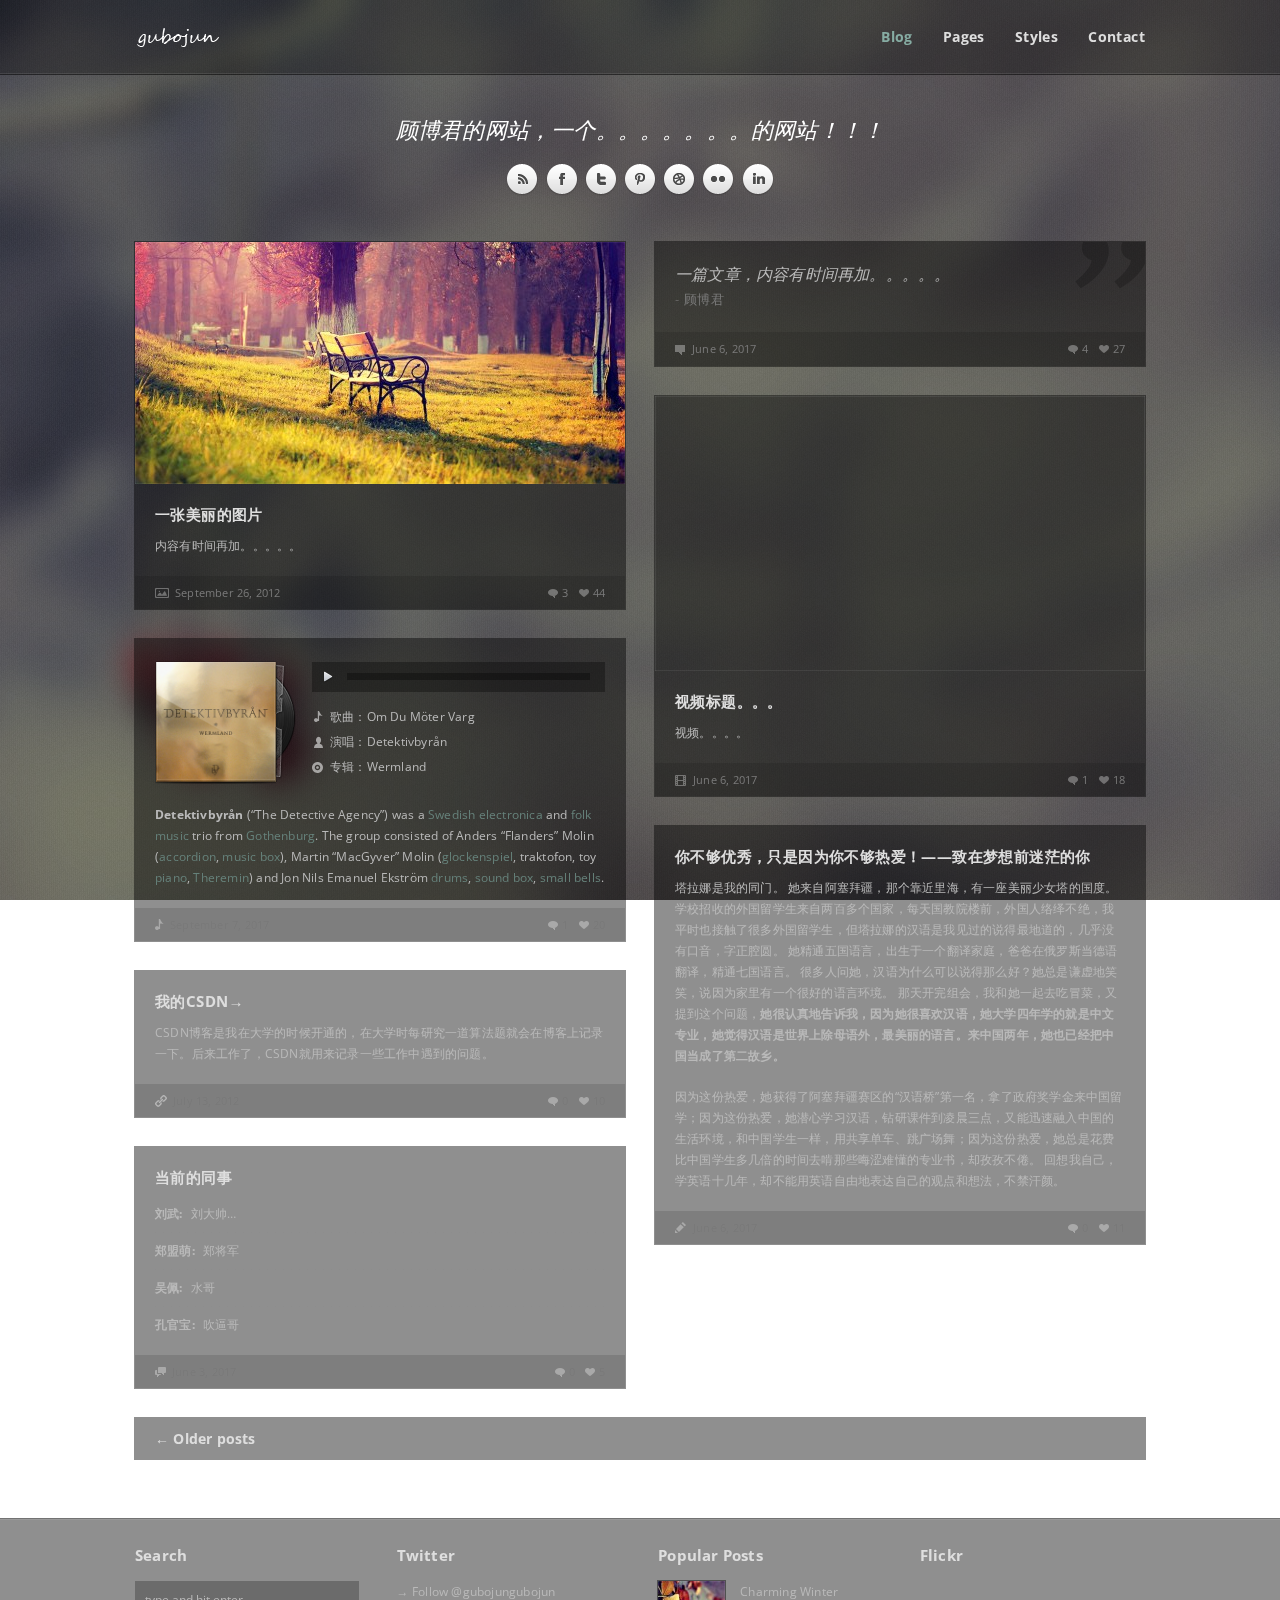
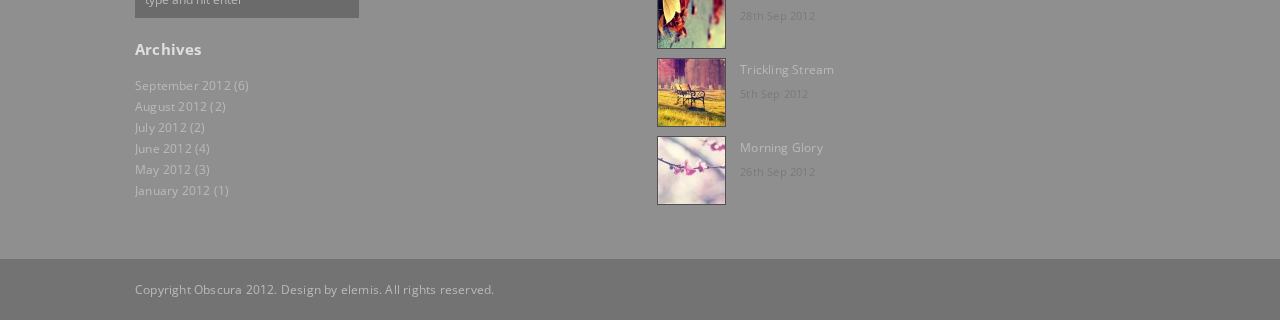
==== index.html @ 6240bb5e "fresh" ====
<!DOCTYPE HTML>
<html lang="en-US">
<head>
    <meta charset="UTF-8">
    <meta name="viewport" content="width=device-width,initial-scale=1,maximum-scale=1,user-scalable=no">
    <title>顾博君的web</title>
    <link rel="stylesheet" type="text/css" media="all" href="style.css"/>
    <link rel="stylesheet" type="text/css" href="style/css/media-queries.css"/>
    <link rel="stylesheet" type="text/css" href="style/js/player/mediaelementplayer.css"/>
    <link href='http://fonts.googleapis.com/css?family=Open+Sans:400,400italic,300italic,300,700,700italic|Open+Sans+Condensed:300,700'
          rel="stylesheet" type='text/css'>
    <!--[if IE 8]>
    <link rel="stylesheet" type="text/css" href="style/css/ie8.css" media="all"/>
    <![endif]-->
    <!--[if IE 9]>
    <link rel="stylesheet" type="text/css" href="style/css/ie9.css" media="all"/>
    <![endif]-->
    <script type="text/javascript" src="style/js/jquery-1.7.2.min.js"></script>
    <script type="text/javascript" src="style/js/ddsmoothmenu.js"></script>
    <script type="text/javascript" src="style/js/retina.js"></script>
    <script type="text/javascript" src="style/js/selectnav.js"></script>
    <script type="text/javascript" src="style/js/jquery.masonry.min.js"></script>
    <script type="text/javascript" src="style/js/jquery.fitvids.js"></script>
    <script type="text/javascript" src="style/js/jquery.backstretch.min.js"></script>
    <script type="text/javascript" src="style/js/mediaelement.min.js"></script>
    <script type="text/javascript" src="style/js/mediaelementplayer.min.js"></script>
    <script type="text/javascript" src="style/js/jquery.dcflickr.1.0.js"></script>
    <script type="text/javascript" src="style/js/twitter.min.js"></script>
    <script type="text/javascript">
	$.backstretch("style/images/bg/1.jpg");
    </script>
</head>
<body>
<div class="scanlines"></div>

<!-- Begin Header -->
<div class="header-wrapper opacity">
    <div class="header">
        <!-- Begin Logo -->
        <div class="logo">
            <a href="index.html">
                <img src="style/images/logo.png" alt=""/>
            </a>
        </div>
        <!-- End Logo -->
        <!-- Begin Menu -->
        <div id="menu-wrapper">
            <div id="menu" class="menu">
                <ul id="tiny">
                    <li class="active"><a href="index.html">Blog</a>
                        <ul>
                            <li><a href="post.html">Blog Post</a></li>
                        </ul>
                    </li>
                    <li><a href="page-with-sidebar.html">Pages</a>
                        <ul>
                            <li><a href="page-with-sidebar.html">Page With Sidebar</a></li>
                            <li><a href="full-width.html">Full Width</a></li>
                        </ul>
                    </li>
                    <li><a href="typography.html">Styles</a>
                        <ul>
                            <li><a href="typography.html">Typography</a></li>
                            <li><a href="columns.html">Columns</a></li>
                        </ul>
                    </li>
                    <li><a href="contact.html">Contact</a></li>
                </ul>
            </div>
        </div>
        <div class="clear"></div>
        <!-- End Menu -->
    </div>
</div>
<!-- End Header -->

<!-- Begin Wrapper -->
<div class="wrapper"><!-- Begin Intro -->
    <div class="intro">顾博君的网站，一个。。。。。。。的网站！！！
    </div>
    <ul class="social">
        <li><a class="rss" href="#"></a></li>
        <li><a class="facebook" href="#"></a></li>
        <li><a class="twitter" href="#"></a></li>
        <li><a class="pinterest" href="#"></a></li>
        <li><a class="dribbble" href="#"></a></li>
        <li><a class="flickr" href="#"></a></li>
        <li><a class="linkedin" href="#"></a></li>
    </ul><!-- End Intro -->

    <!-- Begin Blog Grid -->
    <div class="blog-wrap">
        <!-- Begin Blog -->
        <div class="blog-grid">
            <!-- Begin Image Format -->
            <div class="post format-image box">
                <div class="frame">
                    <a href="post.html">
                        <img src="style/images/art/post1.jpg" alt=""/>
                    </a>
                </div>
                <h2 class="title"><a href="post.html">一张美丽的图片</a></h2>
                <p>内容有时间再加。。。。。</p>
                <div class="details">
                    <span class="icon-image"><a href="#">September 26, 2012</a></span>
                    <span class="likes"><a href="#" class="likeThis">44</a></span>
                    <span class="comments"><a href="#">3</a></span>
                </div>
            </div>
            <!-- End Image Format -->


            <!-- Begin Quote Format -->
            <div class="post format-quote box">
                <blockquote>一篇文章，内容有时间再加。。。。。<cite>顾博君</cite></blockquote>
                <div class="details">
                    <span class="icon-quote"><a href="#">June 6, 2017</a></span>
                    <span class="likes"><a href="#" class="likeThis">27</a></span>
                    <span class="comments"><a href="#">4</a></span>
                </div>

            </div>
            <!-- End Quote Format -->


            <!-- Begin Video Format -->
            <div class="post format-video box">
                <div class="video frame">
                    <iframe src="http://player.vimeo.com/video/40558553?title=0&byline=0&portrait=0" width="500"
                            height="281" frameborder="0" webkitAllowFullScreen mozallowfullscreen
                            allowFullScreen></iframe>
                </div>
                <h2 class="title"><a href="post.html">视频标题。。。</a></h2>
                <p>视频。。。。</p>

                <div class="details">
                    <span class="icon-video"><a href="#">June 6, 2017</a></span>
                    <span class="likes"><a href="#" class="likeThis">18</a></span>
                    <span class="comments"><a href="#">1</a></span>
                </div>

            </div>
            <!-- End Video Format -->


            <!-- Begin Audio Format -->
            <div class="post format-audio box">
                <div class="audio-wrapper">
                    <div class="vinyl">
                        <dl>
                            <dt class="art">
                                <img class="highlight" src="style/images/vinyl.png"/>
                                <img src="style/images/art/artwork.png" alt=""/>
                            </dt>
                            <dd class="song">
                                <div class="icon-song"></div>
                                歌曲：Om Du Möter Varg
                            </dd>
                            <dd class="artist">
                                <div class="icon-artist"></div>
                                演唱：Detektivbyrån
                            </dd>
                            <dd class="album">
                                <div class="icon-album"></div>
                                专辑：Wermland
                            </dd>
                        </dl>
                    </div>
                    <div class="clear"></div>
                    <div class="audio">
                        <audio controls="" preload="none" src="http://elemisdesign.com/files/omdumotervarg.mp3"></audio>
                    </div>
                </div>
                <p><strong>Detektivbyrån</strong> (&#8220;The Detective Agency&#8221;) was a <a title="Sweden"
                                                                                                href="http://en.wikipedia.org/wiki/Sweden">Swedish</a>
                    <a title="Electronica" href="http://en.wikipedia.org/wiki/Electronica">electronica</a> and <a
                            title="Folk music" href="http://en.wikipedia.org/wiki/Folk_music">folk music</a> trio from
                    <a title="Gothenburg" href="http://en.wikipedia.org/wiki/Gothenburg">Gothenburg</a>. The group
                    consisted of Anders &#8220;Flanders&#8221; Molin (<a title="Accordion"
                                                                         href="http://en.wikipedia.org/wiki/Accordion">accordion</a>,
                    <a title="Music box" href="http://en.wikipedia.org/wiki/Music_box">music box</a>), Martin &#8220;MacGyver&#8221;
                    Molin (<a title="Glockenspiel" href="http://en.wikipedia.org/wiki/Glockenspiel">glockenspiel</a>,
                    traktofon, toy <a title="Piano" href="http://en.wikipedia.org/wiki/Piano">piano</a>, <a
                            title="Theremin" href="http://en.wikipedia.org/wiki/Theremin">Theremin</a>) and Jon Nils
                    Emanuel Ekström <a title="Drum kit" href="http://en.wikipedia.org/wiki/Drum_kit">drums</a>, <a
                            title="Sound box" href="http://en.wikipedia.org/wiki/Sound_box">sound box</a>, <a
                            title="Bell (instrument)" href="http://en.wikipedia.org/wiki/Bell_%28instrument%29">small
                        bells</a>.</p>

                <div class="details">
                    <span class="icon-audio"><a href="#">September 7, 2017</a></span>
                    <span class="likes"><a href="#" class="likeThis">20</a></span>
                    <span class="comments"><a href="#">1</a></span>
                </div>

            </div>
            <!-- End Audio Format -->


            <!-- Begin Standard Format -->
            <div class="post format-standard box">

                <h2 class="title"><a href="article1.html">你不够优秀，只是因为你不够热爱！——致在梦想前迷茫的你</a></h2>
                <p>塔拉娜是我的同门。
                    她来自阿塞拜疆，那个靠近里海，有一座美丽少女塔的国度。
                    学校招收的外国留学生来自两百多个国家，每天国教院楼前，外国人络绎不绝，我平时也接触了很多外国留学生，但塔拉娜的汉语是我见过的说得最地道的，几乎没有口音，字正腔圆。
                    她精通五国语言，出生于一个翻译家庭，爸爸在俄罗斯当德语翻译，精通七国语言。
                    很多人问她，汉语为什么可以说得那么好？她总是谦虚地笑笑，说因为家里有一个很好的语言环境。
                    那天开完组会，我和她一起去吃冒菜，又提到这个问题，<strong>她很认真地告诉我，因为她很喜欢汉语，她大学四年学的就是中文专业，她觉得汉语是世界上除母语外，最美丽的语言。来中国两年，她也已经把中国当成了第二故乡。</strong>
                </p>
                <p>
                    因为这份热爱，她获得了阿塞拜疆赛区的“汉语桥”第一名，拿了政府奖学金来中国留学；因为这份热爱，她潜心学习汉语，钻研课件到凌晨三点，又能迅速融入中国的生活环境，和中国学生一样，用共享单车、跳广场舞；因为这份热爱，她总是花费比中国学生多几倍的时间去啃那些晦涩难懂的专业书，却孜孜不倦。
                    回想我自己，学英语十几年，却不能用英语自由地表达自己的观点和想法，不禁汗颜。</p>

                <div class="details">
                    <span class="icon-standard"><a href="#">June 6, 2017</a></span>
                    <span class="likes"><a href="#" class="likeThis">11</a></span>
                    <span class="comments"><a href="#">0</a></span>
                </div>

            </div>
            <!-- End Standard Format -->


            <!-- Begin Link Format -->
            <div class="post format-link box">

                <h2 class="title"><a href="http://blog.csdn.net/gubojun123" target="_blank">我的CSDN<span
                        class="arrow">&rarr;</span></a></h2>
                <p>CSDN博客是我在大学的时候开通的，在大学时每研究一道算法题就会在博客上记录一下。后来工作了，CSDN就用来记录一些工作中遇到的问题。</p>

                <div class="details">
                    <span class="icon-link"><a href="#">July 13, 2012</a></span>
                    <span class="likes"><a href="#" class="likeThis">10</a></span>
                    <span class="comments"><a href="#">0</a></span>
                </div>

            </div>
            <!-- End Link Format -->


            <!-- Begin Chat Format -->
            <div class="post format-chat box">
                <h2 class="title"><a href="post.html">当前的同事</a></h2>
                <ul>
                    <li><strong>刘武:</strong> 刘大帅&#8230;</li>
                    <li><strong>郑盟萌:</strong> 郑将军</li>
                    <li><strong>吴佩:</strong> 水哥</li>
                    <li><strong>孔官宝:</strong> 吹逼哥</li>
                </ul>

                <div class="details">
                    <span class="icon-chat"><a href="#">June 3, 2017</a></span>
                    <span class="likes"><a href="#" class="likeThis">5</a></span>
                    <span class="comments"><a href="#">0</a></span>
                </div>

            </div>
            <!-- End Chat Format -->

        </div>
        <!-- End Blog -->
    </div>
    <!-- End Blog Grid -->

    <!-- Begin Page-navi -->
    <div id="navigation">
        <div class="nav-previous"><a href="#"><span class="meta-nav-prev">&larr; Older posts</span></a></div>
        <!--
              <div class="nav-next"><a href="#" ><span class="meta-nav-next">Newer posts &rarr;</span></a></div>
               -->
    </div>
    <!-- End Page-navi -->

</div>
<!-- End Wrapper -->

<!-- Begin Footer -->
<div class="footer-wrapper">
    <div id="footer" class="four">
        <div id="first" class="widget-area">
            <div class="widget widget_search">
                <h3 class="widget-title">Search</h3>
                <form class="searchform" method="get" action="#">
                    <input type="text" name="s" value="type and hit enter" onFocus="this.value=''"
                           onBlur="this.value='type and hit enter'"/>
                </form>
            </div>
            <div class="widget widget_archive">
                <h3 class="widget-title">Archives</h3>
                <ul>
                    <li><a href="#">September 2012</a> (6)</li>
                    <li><a href="#">August 2012</a> (2)</li>
                    <li><a href="#">July 2012</a> (2)</li>
                    <li><a href="#">June 2012</a> (4)</li>
                    <li><a href="#">May 2012</a> (3)</li>
                    <li><a href="#">January 2012</a> (1)</li>
                </ul>
            </div>
        </div><!-- #first .widget-area -->

        <div id="second" class="widget-area">
            <div id="twitter-2" class="widget widget_twitter">
                <h3 class="widget-title">Twitter</h3>

                <div id="twitter-wrapper">
                    <div id="twitter"></div>
                    <span class="username"><a href="http://twitter.com/gubojungubojun">→ Follow @gubojungubojun</a></span>
                </div>
            </div>
        </div><!-- #second .widget-area -->

        <div id="third" class="widget-area">
            <div id="example-widget-3" class="widget example">
                <h3 class="widget-title">Popular Posts</h3>
                <ul class="post-list">
                    <li>
                        <div class="frame">
                            <a href="#"><img src="style/images/art/s1.jpg"/></a>
                        </div>
                        <div class="meta">
                            <h6><a href="#">Charming Winter</a></h6>
                            <em>28th Sep 2012</em>
                        </div>
                    </li>
                    <li>
                        <div class="frame">
                            <a href="#"><img src="style/images/art/s2.jpg"/></a>
                        </div>
                        <div class="meta">
                            <h6><a href="#">Trickling Stream</a></h6>
                            <em>5th Sep 2012</em>
                        </div>
                    </li>
                    <li>
                        <div class="frame">
                            <a href="#"><img src="style/images/art/s3.jpg"/></a>
                        </div>
                        <div class="meta">
                            <h6><a href="#">Morning Glory</a></h6>
                            <em>26th Sep 2012</em>
                        </div>
                    </li>
                </ul>

            </div>
        </div><!-- #third .widget-area -->

        <div id="fourth" class="widget-area">
            <div class="widget">
                <h3 class="widget-title">Flickr</h3>
                <ul class="flickr-feed"></ul>

            </div>
        </div><!-- #fourth .widget-area -->
    </div>
</div>
<div class="site-generator-wrapper">
    <div class="site-generator">Copyright Obscura 2012. Design by <a href="http://elemisfreebies.com">elemis</a>. All
        rights reserved.
    </div>
</div>
<!-- End Footer -->
<script type="text/javascript" src="style/js/scripts.js"></script>
</body>
</html>
---- style.css ----
/*
Theme Name: Obscura HTML
Theme URI: http://themes.iki-bir.com/obscura-html
Author: elemis
Author URI: http://themeforest.net/user/elemis/portfolio
Version: 1.0
*/
/*-----------------------------------------------------------------------------------*/
/*	RESET
/*-----------------------------------------------------------------------------------*/
html, body, div, span, applet, object, iframe, h1, h2, h3, h4, h5, h6, p, blockquote, pre, a, acronym, address, big, cite, code, del, dfn, em, font, img, ins, kbd, q, s, samp, small, strike, strong, tt, var, b, u, i, center, dl, dt, dd, ol, ul, li, fieldset, form, label, legend {
	margin:0;
	padding:0;
	border:0;
	outline:0;
	font-size:100%;
	vertical-align:baseline;
	background:transparent
}
body {
	line-height:1
}
ol, ul {
	list-style:none
}
blockquote, q {
	quotes:none
}
blockquote:before, blockquote:after, q:before, q:after {
	content:'';
	content:none
}
:focus {
	outline:0
}
ins {
	text-decoration:none
}
del {
	text-decoration:line-through
}
table {
	border-collapse:collapse;
	border-spacing:0
}
.clear {
	clear:both;
	display:block;
	overflow:hidden;
	visibility:hidden;
	width:0;
	height:0
}
.clearfix:after {
	clear:both;
	content:' ';
	display:block;
	font-size:0;
	line-height:0;
	visibility:hidden;
	width:0;
	height:0
}
.clearfix {
	display:inline-block
}
* html .clearfix {
	height:1%
}
.clearfix {
	display:block
}
th, td {
	margin:0;
	padding:0
}
table {
	border-collapse:collapse;
	border-spacing:0
}
.clear {
	clear: both;
}
br {
	line-height: 10px;
}
input[type="submit"]::-moz-focus-inner, input[type="button"]::-moz-focus-inner {
 border : 0px;
}
input[type="submit"]:focus, input[type="button"]:focus {
	outline : none;
}

::selection {
	background: #fefac7; /* Safari */
	color: #555555;
}
::-moz-selection {
	background: #fefac7; /* Firefox */
	color: #555555;
}
.sticky,
.gallery-caption,
.wp-caption, 
.bypostauthor,
.wp-caption-text {}
/*-----------------------------------------------------------------------------------*/
/*	GENERAL
/*-----------------------------------------------------------------------------------*/
body {
    -webkit-font-smoothing: antialiased;
    -webkit-text-size-adjust: 100%;
    font-family: 'Open Sans', sans-serif;
    font-weight: 400;
    font-size: 12px;
    line-height: 21px;
    letter-spacing: 0.2px;
    color: #b9b9b9;
}
.scanlines {
    position: fixed;
    top: 0px;
    left: 0px;
    width: 100%;
    height: 100%;
    z-index: -1;
    background: url(style/images/tile.png);
}
input,
textarea {
    background: rgba(0, 0, 0, 0.25);
    border: none;
    color: #b9b9b9;
    font-family: 'Open Sans', sans-serif;
    font-weight: 400;
    font-size: 12px;
    line-height: 21px;
    -webkit-box-sizing: border-box; /* Safari/Chrome, other WebKit */
    -moz-box-sizing: border-box; /* Firefox, other Gecko */
    box-sizing: border-box; /* Opera/IE 8+ */
    width: 100%;
}
input:focus,
textarea:focus {
    background: rgba(0, 0, 0, 0.40)
}
p {
    margin-bottom: 20px
}
a {
    color: #65817a;
    text-decoration: none;
    -webkit-transition: all 200ms ease-in;
    -o-transition: all 200ms ease-in;
    -moz-transition: all 200ms ease-in;
}
a:hover {
    color: #86aca3
}
a.more {
    margin-bottom: 20px;
    display: inline-block;
    line-height: 1;
}
a.button,
.forms fieldset .btn-submit,
#commentform input#submit {
    font-family: 'Open Sans Condensed', sans-serif;
    background: #f2f2f2 url(style/images/button.png) repeat-x;
    height: 31px;
    line-height: 31px;
    color: #383838;
    font-size: 14px;
    padding: 0px 18px;
    margin: 0 8px 0 0;
    display: inline-block;
    -webkit-transition: all 200ms ease-in;
    -o-transition: all 200ms ease-in;
    -moz-transition: all 200ms ease-in;
    cursor: pointer;
    margin-bottom: 20px;
    box-shadow: 0px 1px 2px -1px rgba(0, 0, 0, 0.5);
    -webkit-box-shadow: 0px 1px 2px 0px rgba(0, 0, 0, 0.2);
    width: auto;
    border: none;
    font-weight: bold;
}
a.button.blue {
    background-color: #5f9cb8;
    color: #2d444e;
}
a.button.pink {
    background-color: #b55fb8;
    color: #443144;
}
a.button.purple {
    background-color: #635fb8;
    color: #313045;
}
a.button.yellow {
    background-color: #ac9757;
    color: #433f32;
}
a.button.red {
    background-color: #ac5757;
    color: #4a3232;
}
a.button.green {
    background-color: #5ca980;
    color: #2b4638;
}
h1,
h2,
h3,
h4,
h5,
h6 {
    font-family: 'Open Sans Condensed', sans-serif;
    color: #dedede;
    margin-bottom: 20px;
}
h1 {
    font-size: 24px;
    line-height: 26px;
}
h2 {
    font-size: 22px;
    line-height: 24px;
}
h3 {
    font-size: 20px;
    line-height: 22px;
}
h4 {
    font-size: 18px;
    line-height: 20px;
}
h5 {
    font-size: 16px;
    line-height: 20px;
    margin-bottom: 10px;
}
h6 {
    font-size: 14px;
    line-height: 18px;
}
h2.title {
    font-size: 15px;
    letter-spacing: 0.4px;
    line-height: 21px;
    margin-bottom: 10px;
}
h1.title a,
h2.title a {
    color: #dedede
}
.title a:hover {
    color: #86aca3
}
ul {
    margin-bottom: 20px;
    list-style-type: circle;
    list-style-position: inside;
}
ul li {
    padding: 0;
    margin: 0;
}
ol {
    list-style: decimal;
    list-style-position: inside;
    margin-bottom: 20px;
}
ol li {
    padding: 0;
    margin: 0;
}
hr {
    border: none;
    background: transparent url(style/images/line.png) repeat-x;
    height: 3px;
    margin-top: 10px;
    margin-bottom: 30px;
}
.wrapper {
    width: 1010px;
    margin: 0 auto;
}
.header-wrapper {
    background: rgba(0, 0, 0, 0.33);
    margin-bottom: 40px;
    -webkit-box-shadow: 0 1px 0 rgba(0,0,0,0.55), inset 0 -1px 0 rgba(255,255,255,0.09);
    -moz-box-shadow: 0 1px 0 rgba(0,0,0,0.55), inset 0 -1px 0 rgba(255,255,255,0.09);
    box-shadow: 0 1px 0 rgba(0,0,0,0.55), inset 0 -1px 0 rgba(255,255,255,0.09);
    position: relative;
    z-index: 101;
}
.header {
    width: 1010px;
    margin: 0 auto;
}
.logo {
    float: left;
    padding-top: 22px;
}
.intro {
    font-size: 22px;
    line-height: 30px;
    margin-bottom: 20px;
    text-align: center;
    color: #fff;
    font-weight: 300;
    font-style: italic;
}
#navigation {
    background: rgba(0, 0, 0, 0.44);
    -webkit-box-shadow: 0px 0px 0px 1px rgba(0, 0, 0, 0.44);
    box-shadow: 0px 0px 0px 1px rgba(0, 0, 0, 0.44);
}
#navigation a {
    color: #dedede;
    font-family: 'Open Sans Condensed', sans-serif;
    font-size: 14px;
    font-weight: bold;
}
#navigation a:hover {
    color: #86aca3
}
#navigation .nav-previous .meta-nav-prev {
    float: left;
    padding: 10px 20px;
}
#navigation .nav-next .meta-nav-next {
    float: right;
    padding: 10px 20px;
}
#navigation:after {
    content: '';
    display: block;
    height: 0;
    clear: both;
    visibility: hidden;
}
.blog-grid {
    visibility: hidden
}
.loading {
    background: transparent url(style/images/loading.gif) no-repeat 50% 20px;
    opacity: 0.44;
}
.outer {
    display: inline-block;
    zoom: 1;
    max-width: 100%;
    line-height: 0;
}
.outer:before,
.outer:after {
    display: table;
    content: "";
}
.outer:after {
    clear: both
}
.outer span.inset {
    display: inline-block;
    position: relative;
    max-width: 100%;
    pointer-events: none;
    line-height: 0;
}
.outer span.inset img {
    pointer-events: auto
}
.outer span.inset:before {
    content: '';
    position: absolute;
    width: 100%;
    height: 100%;
    -moz-box-shadow: inset 0 0 1px 0 rgba(255,255,255,0.7);
    -webkit-box-shadow: inset 0 0 1px 0 rgba(255,255,255,0.7);
    box-shadow: inset 0 0 1px 0 rgba(255,255,255,0.7);
    -webkit-box-sizing: border-box; /* Safari/Chrome, other WebKit */
    -moz-box-sizing: border-box; /* Firefox, other Gecko */
    box-sizing: border-box; /* Opera/IE 8+ */
}
.outer span.inset:before {
    left: 0
}
.outer.left {
    float: left;
    margin-right: 20px;
    -webkit-box-shadow: 0px 0px 0px 1px rgba(0, 0, 0, 0.44);
    box-shadow: 0px 0px 0px 1px rgba(0, 0, 0, 0.44);
}
.outer.right {
    float: right;
    margin-left: 20px;
    -webkit-box-shadow: 0px 0px 0px 1px rgba(0, 0, 0, 0.44);
    box-shadow: 0px 0px 0px 1px rgba(0, 0, 0, 0.44);
}
.outer.none {
    margin-bottom: 20px
}
.main-image {
    text-align: center;
    padding: 0;
    margin-bottom: 30px;
    line-height: 0;
    background: rgba(0, 0, 0, 0.44);
    -webkit-box-shadow: 0px 0px 0px 1px rgba(0, 0, 0, 0.44);
    box-shadow: 0px 0px 0px 1px rgba(0, 0, 0, 0.44);
}
.main-image img {
    display: block;
    margin: 0 auto !important;
    max-width: 100%;
}
.alignleft {
    float: left;
    display: block;
    margin-right: 20px;
}
.alignright {
    float: right;
    display: block;
    margin-left: 20px;
}
.aligncenter {
    clear: both;
    display: block;
    margin-left: auto;
    margin-right: auto;
}
.dropcap {
    display: block;
    float: left;
    font-size: 45px;
    padding: 0;
    margin: 0;
    margin: 10px 8px 0 0;
    text-transform: uppercase;
    font-family: 'Open Sans Condensed', sans-serif;
    font-weight: bold;
}
.lite1 {
    color: #86aca3;
    border-bottom: 1px dotted #86aca3;
}
.lite2 {
    border-bottom: 1px dotted #86aca3
}
.download-box,
.warning-box,
.info-box,
.note-box {
    clear: both;
    margin: 0 0 20px 0;
    text-shadow: none;
    padding: 15px;
    line-height: 17px;
}
.info-box {
    background: #7790a6;
    border: 1px solid #86a2bf;
    color: #26415c;
}
.warning-box {
    background: #a97777;
    border: 1px solid #bf8686;
    color: #531717;
}
.download-box {
    background: #77a984;
    border: 1px solid #86bf9d;
    color: #2e4534;
}
.note-box {
    background: #cbcc79;
    border: 1px solid #e7e88c;
    color: #47451b;
}
/*-----------------------------------------------------------------------------------*/
/*	COLUMNS
/*-----------------------------------------------------------------------------------*/
.one-half {
    width: 48%
}
.one-third {
    width: 30.66%
}
.two-third {
    width: 65.33%
}
.one-fourth {
    width: 22%
}
.three-fourth {
    width: 74%
}
.one-fifth {
    width: 16.8%
}
.two-fifth {
    width: 37.6%
}
.three-fifth {
    width: 58.4%
}
.four-fifth {
    width: 67.2%
}
.one-sixth {
    width: 13.33%
}
.five-sixth {
    width: 82.67%
}
.one-half,
.one-third,
.two-third,
.three-fourth,
.one-fourth,
.one-fifth,
.two-fifth,
.three-fifth,
.four-fifth,
.one-sixth,
.five-sixth {
    position: relative;
    margin-right: 4%;
    float: left;
}
.last {
    margin-right: 0 !important;
    clear: right;
}
.column-wrapper {
    overflow: hidden;
    width: 100%;
}
/*-----------------------------------------------------------------------------------*/
/*	MENU
/*-----------------------------------------------------------------------------------*/
#menu-wrapper .menu {
    list-style: none;
    float: right;
    position: relative;
    z-index: 1003;
    padding: 30px 0;
}
#menu-wrapper .menu ul {
    margin: 0;
    list-style-type: none;
    position: relative;
    overflow: inherit;
}
#menu-wrapper .menu ul li {
    position: relative;
    float: left;
    background: none;
    padding-left: 15px;
    margin-left: 15px;
}
#menu-wrapper .menu ul li a {
    display: block;
    text-decoration: none;
    line-height: 1;
    font-family: 'Open Sans Condensed', sans-serif;
    font-size: 14px;
    letter-spacing: 0.4px;
    color: #dedede;
    -webkit-transition: all 200ms ease-in;
    -o-transition: all 200ms ease-in;
    -moz-transition: all 200ms ease-in;
    padding: 0;
    font-weight: bold;
}
#menu-wrapper .menu ul li.active a,
#menu-wrapper .menu ul li a:hover {
    color: #86aca3
}
#menu-wrapper .menu ul li.active li a {
    color: #dedede
}
#menu-wrapper .menu ul li ul {
    position: absolute;
    left: 0;
    display: none;
    visibility: hidden;
    width: 160px;
    padding: 31px 0 0 0;
}
#menu-wrapper .menu ul li ul ul {
    padding: 0;
}
#menu-wrapper .menu ul li ul li {
    display: list-item;
    float: none;
    background-color: #2c2c2c;
    padding: 0 15px;
    margin: 0;
}
#menu-wrapper .menu ul li ul li:first-child {
    background-image: none
}
#menu-wrapper .menu ul li ul li ul {
    top: 0
}
#menu-wrapper .menu ul li ul li a {
    margin: 0;
    border: none;
    padding: 13px 0;
    line-height: 1;
    font-size: 13px;
    background-image: url(style/images/line.png);
    background-repeat: repeat-x;
    background-position: left top;
}
#menu-wrapper .menu ul li ul li:first-child a {
    background: none
}
#menu-wrapper .menu ul li ul li a:hover {
    color: #86aca3
}
* html .menu {
    height: 1%
}
.selectnav {
    display: none;
    width: 280px;
    margin: 0 auto;
}
/*-----------------------------------------------------------------------------------*/
/*	BLOG GRID
/*-----------------------------------------------------------------------------------*/
.blog-grid.masonry {
    overflow: inherit !important
}
.box {
    margin: 0 0 30px 0;
    background: rgba(0, 0, 0, 0.44);
    -webkit-box-shadow: 0px 0px 0px 1px rgba(0, 0, 0, 0.44);
    box-shadow: 0px 0px 0px 1px rgba(0, 0, 0, 0.44);
    padding: 20px;
    padding-bottom: 0;
    position: relative;
    overflow: hidden;
    -webkit-box-sizing: border-box; /* Safari/Chrome, other WebKit */
    -moz-box-sizing: border-box; /* Firefox, other Gecko */
    box-sizing: border-box; /* Opera/IE 8+ */
}
.content.box,
#comment-wrapper.box,
.sidebar.box {
    margin: 0
}
.blog-grid .post {
    width: 490px
}
.frame {
    display: block;
    position: relative;
    pointer-events: none;
}
img {
    display: block;
    max-width: 100%;
}
.frame img {
    display: block;
    max-width: 100%;
    pointer-events: auto;
}
iframe {
    display: block;
    pointer-events: auto;
}
.frame:before {
    content: '';
    position: absolute;
    width: 100%;
    height: 100%;
    z-index: 1;
    -moz-box-shadow: inset 0 0 1px 0 rgba(255,255,255,0.7), 0px 0px 0px 1px rgba(0, 0, 0, 0.44);
    -webkit-box-shadow: inset 0 0 1px 0 rgba(255,255,255,0.7), 0px 0px 0px 1px rgba(0, 0, 0, 0.44);
    box-shadow: inset 0 0 1px 0 rgba(255,255,255,0.7), 0px 0px 0px 1px rgba(0, 0, 0, 0.44);
}
.map {
	margin-bottom: 20px;
}
.map iframe {
    max-width: 100%
}
.post .frame {
    margin: -20px -20px 20px -20px
}
.blog-grid .post .frame:before {
    -moz-box-shadow: inset 0 0 1px 0 rgba(255,255,255,0.7);
    -webkit-box-shadow: inset 0 0 1px 0 rgba(255,255,255,0.7);
    box-shadow: inset 0 0 1px 0 rgba(255,255,255,0.7);
}
.frame a .more {
    display: none;
    height: 100%;
    position: absolute;
    text-align: center;
    text-decoration: none;
    width: 100%;
    z-index: 100;
    background: rgba(0, 0, 0, 0.55) url(style/images/icon-more.png) no-repeat center center;
}
.post .details {
    background: rgba(0, 0, 0, 0.12);
    margin: 0 -20px;
    overflow: hidden;
    position: relative;
    padding: 0 20px;
    font-size: 11px;
}
.post .details span {
    margin: 6px 0 0 0
}
.post .details,
.post .details a {
    color: #797979
}
.post .details a:hover {
    color: #86aca3
}
.post .details .likes a {
    background: transparent url(style/images/icon-like.png) no-repeat left 13px;
    float: right;
    position: relative;
    height: 8px;
    padding: 6px 0 7px 14px;
    cursor: pointer;
}
.post .details .likes a.done {
    cursor: text
}
.post .details .likes a.done:hover {
    color: #797979
}
.post .details .comments {
    background: transparent url(style/images/icon-comment.png) no-repeat left 7px;
    float: right;
    position: relative;
    padding: 0 0 6px 14px;
    cursor: pointer;
    margin-right: 10px;
}
.icon-audio,
.icon-chat,
.icon-image,
.icon-link,
.icon-quote,
.icon-standard,
.icon-video {
    display: block;
    float: left;
}
.icon-audio {
    background: transparent url(style/images/icon-audio.png) no-repeat left 5px;
    padding: 0 0 5px 15px;
}
.icon-chat {
    background: transparent url(style/images/icon-chat.png) no-repeat left 6px;
    padding: 0 0 6px 17px;
}
.icon-image {
    background: transparent url(style/images/icon-image.png) no-repeat left 6px;
    padding: 0 0 6px 20px;
}
.icon-link {
    background: transparent url(style/images/icon-link.png) no-repeat left 5px;
    padding: 0 0 5px 18px;
}
.icon-quote {
    background: transparent url(style/images/icon-quote.png) no-repeat left 7px;
    padding: 0 0 7px 17px;
}
.icon-standard {
    background: transparent url(style/images/icon-standard.png) no-repeat left 5px;
    padding: 0 0 5px 18px;
}
.icon-video {
    background: transparent url(style/images/icon-video.png) no-repeat left 6px;
    padding: 0 0 6px 18px;
}
.post-nav {
    background: transparent url(style/images/line.png) center top repeat-x;
    margin: 0 -5px;
    overflow: hidden;
    position: relative;
    padding: 10px 0;
    font-size: 11px;
}
.post-nav a {
    color: #797979
}
.post-nav a:hover {
    color: #86aca3
}
.post-nav .nav-prev {
    float: left
}
.post-nav .nav-next {
    float: right
}
.post-nav:after {
    content: '';
    display: block;
    height: 0;
    clear: both;
    visibility: hidden;
}
.content {
    width: 670px;
    float: left;
}
.sidebar {
    width: 310px;
    margin-left: 30px;
    float: right;
    -webkit-box-sizing: border-box; /* Safari/Chrome, other WebKit */
    -moz-box-sizing: border-box; /* Firefox, other Gecko */
    box-sizing: border-box; /* Opera/IE 8+ */
}
.sidebox {
    padding-bottom: 0;
    margin-top: 10px;
    padding-top: 30px;
    background: transparent url(style/images/line.png) top left repeat-x;
}
.sidebox.widget_text,
.sidebox.widget_text:first-child {
	padding-bottom: 20px;
}
.sidebox:first-child {
    background: none;
    padding: 0;
    margin: 0;
}
.sidebox .searchform {
    margin: 0
}
.sidebox h3 {
    font-size: 15px;
    margin-bottom: 15px;
}
.widget ul.post-list {
    color: #B9B9B9;
    padding-bottom: 10px;
    margin-bottom: 20px;
    list-style: none;
}
.widget ul.post-list:after {
    content: '';
    display: block;
    height: 0;
    clear: both;
    visibility: hidden;
}
.widget ul.post-list li {
    clear: both;
    background: none;
    padding: 15px 0 0 0;
    line-height: 17px;
}
#footer .widget ul.post-list li {
    padding: 11px 0 0 0
}
#footer .widget ul.post-list li:first-child,
.widget ul.post-list li:first-child {
    padding: 0
}
.widget ul.post-list li .frame {
    float: left;
    margin-right: 15px;
}
.widget ul.post-list li .meta {
    overflow: hidden
}
.widget ul.post-list li em {
    display: inline-block;
    font-style: normal;
    font-size: 11px;
    color: #797979;
}
.widget ul.post-list li h6 {
    margin-bottom: 5px;
    font-family: 'Open Sans', sans-serif;
    font-weight: 400;
    font-size: 12px;
    line-height: 21px;
}
.widget ul.post-list li h6 a {
    color: #B9B9B9
}
.widget ul.post-list li h6 a:hover {
    color: #86aca3
}
.sidebox ul {
    margin-bottom: 20px;
    list-style: none;
}
.sidebox a {
    color: #B9B9B9
}
.sidebox a:hover {
    color: #86aca3
}
.widget_nav_menu .menu {
    float: none;
    margin: 0 0 20px 0;
}
.widget_nav_menu ul {
    margin: 0
}
.widget_nav_menu ul.sub-menu {
    margin: 0 0 0 10px
}
/* =Search
----------------------------------------------- */
.blog-grid .post.not-found {
    width: 100% !important
}
.error404 .searchform,
.blog-grid .post.not-found .searchform {
    max-width: 200px
}
/* =Single
----------------------------------------------- */
.single .post .details {
    margin-top: -20px;
    margin-bottom: 20px;
}
.single .tags {
    padding-bottom: 20px
}
.single .tags a:before {
    content: "#";
    display: inline-block;
}
ul.single-gallery {
    list-style: none;
    margin-bottom: 50px;
}
ul.single-gallery li {
    margin-bottom: 40px
}
ul.single-gallery li p {
    margin-top: 40px
}
ul.single-gallery li .frame {
    margin: -20px -20px -20px -20px
}
#gallery-1 img {
    border: none !important
}
.single .audio-wrapper {
    width: 630px
}
.single .audio {
    width: 475px
}
/* =Chat
----------------------------------------------- */
.format-chat ul {
    margin-bottom: 20px;
    list-style: none;
}
.format-chat ul li {
    margin-top: 8px;
    padding-top: 8px;
    background: transparent url(style/images/line.png) repeat-x left top;
}
.format-chat ul li:first-child {
    margin-top: 15px;
    padding-top: 0;
    background: none;
}
.format-chat ul li strong {
    padding-right: 5px
}
/* =Quote
----------------------------------------------- */
blockquote {
    margin: 0 0 20px 0;
    font-size: 16px;
    line-height: 25px;
    font-weight: 300;
    background-image: url(style/images/quote.png);
    background-repeat: no-repeat;
    background-position: right top;
    font-style: italic;
}
.blog-grid .post.format-quote blockquote {
    background: none
}
.blog-grid .post.format-quote {
    background-image: url(style/images/quote-bg.png);
    background-repeat: no-repeat;
    background-position: right top;
}
blockquote p {
    margin: 0
}
blockquote cite {
    color: #797979;
    display: block;
    font-style: normal;
    font-size: 13px;
}
blockquote cite:before {
    content: "-";
    padding-right: 5px;
}
/* =Audio
----------------------------------------------- */
.audio-wrapper {
    width: 450px;
    position: relative;
    margin-bottom: 20px;
}
.audio {
    width: 293px;
    position: absolute;
    right: 0;
    top: 3px;
}
.vinyl {
    margin-bottom: 0;
    overflow: hidden;
    min-height: 125px;
}
.vinyl dl {
    position: relative;
    float: left;
    padding: 3px 20px 0 10px;
    margin-left: -9px;
}
.vinyl .art {
    position: absolute
}
.vinyl .art img {
    width: 120px;
    height: 120px;
    max-width: none;
}
.vinyl .art .highlight {
    position: absolute;
    top: -1px;
    left: -13px;
    width: 153px;
    height: 125px;
}
.vinyl dl dd {
    overflow: hidden;
    margin-left: 155px;
    padding-bottom: 5px;
    line-height: 20px;
}
.vinyl dl dd.song {
    margin-top: 45px
}
.vinyl dl dd.artist,
.vinyl dl dd.album {

}
.vinyl dl:after {
    content: '';
    display: block;
    height: 0;
    clear: both;
    visibility: hidden;
}
.icon-song,
.icon-album,
.icon-artist {
    background: transparent url(style/images/icon-song.png) no-repeat right 4px;
    width: 12px;
    height: 16px;
    margin-right: 7px;
    float: left;
    display: block;
}
.icon-album {
    background: transparent url(style/images/icon-album.png) no-repeat right 5px
}
.icon-artist {
    background: transparent url(style/images/icon-artist.png) no-repeat right 4px
}
/* =Related
----------------------------------------------- */
.related ul {
    width: 660px;
    padding-bottom: 20px;
    margin-right: -20px;
    list-style: none;
}
.related ul:after {
    content: '';
    display: block;
    height: 0;
    clear: both;
    visibility: hidden;
}
.related ul li {
    float: left;
    margin-right: 20px;
    padding: 0;
    background: none;
}
.related ul li img {
    width: 110px;
    height: 90px;
    display: block;
}
/* =Comments
----------------------------------------------- */
#comments ol.commentlist {
    list-style: none;
    background: transparent url(style/images/line.png) repeat-x left bottom;
    margin-bottom: 30px;
    padding-bottom: 30px;
    margin-top: -15px;
}
#comments ol.commentlist li {
    padding: 20px 0 0 0;
    background: none;
}
#comments .user {
    float: left;
    width: 70px;
    height: 70px;
    margin-right: 20px;
}
#comments .message {
    overflow: hidden;
    padding: 15px 20px 0 20px;
    background: rgba(0, 0, 0, 0.25);
    position: relative;
}
#comments ul.children {
    margin: 0;
    overflow: inherit;
    padding: 0 0 0 40px;
    list-style: none;
}
#comments ol.commentlist ul.children li {
    padding-right: 0;
    border: none;
}
#comments .info h2 {
    font-size: 15px;
    margin: 0;
}
#comments .info {
    margin-bottom: 12px
}
#comments .info h2 a {
    color: #dedede
}
#comments .info h2 a:hover {

}
#comments .info .meta {
    font-size: 11px;
    color: #797979;
}
#comments .info a:hover {
    color: #86aca3
}
#comments .reply-link {
    position: absolute;
    right: 20px;
    top: 20px;
    line-height: 1;
    font-size: 11px;
    color: #b9b9b9;
}
#comments .edit-link {
    margin-bottom: 20px;
    display: block;
}
#comments a:hover {
    color: #86aca3
}
a#cancel-comment-reply-link {
    display: block;
    text-align: right;
    margin: -22px 0 0 0;
    display: block;
    text-decoration: none;
    font-size: 20px;
    font-style: normal;
    line-height: 1;
    font-family: 'Open Sans Condensed', sans-serif;
    font-weight: bold;
}
.commentlist #respond {
    margin: 30px 0 0 0
}
#commentform p.form-submit {
    margin: 0
}
li.post.pingback p {
	padding:0;
	margin:0;
}
/*-----------------------------------------------------------------------------------*/
/*	FORMS
/*-----------------------------------------------------------------------------------*/
.forms {
    position: relative;
    padding: 0;
    width: 100%;
}
.form-container .response {
    color: #58a267;
    display: none;
    margin: 0 0 15px 0;
}
.forms ol {
    margin: 0;
    padding: 0;
}
.forms ol li {
    line-height: auto;
    list-style: none;
}
.forms li.form-row {
    margin-bottom: 20px
}
.forms li.hidden-row {
    display: none
}
.forms fieldset .text-input,
.forms fieldset .text-area,
#commentform input,
#commentform textarea {
    padding: 7px 10px;
    height: 35px;
}
.forms fieldset .text-area,
#commentform textarea {
    min-height: 200px;
    padding: 10px;
    resize: vertical;
}
.forms li.error input,
.forms li.error textarea {
    border: 1px solid #6a3333
}
.forms span.error {
    display: none
}
.forms .button-row span.error {
    padding: 0;
    display: none;
}
.forms label {
    display: block;
    margin-bottom: 5px;
}
#commentform label {
    display: inline-block;
    margin-bottom: 5px;
}
.form-container:after {
    content: '';
    display: block;
    height: 0;
    clear: both;
    visibility: hidden;
}
.searchform input {
    padding: 8px 10px;
    margin-bottom: 20px;
}
.form-allowed-tags {
    display: none
}
.forms br {
    display: none
}
/*-----------------------------------------------------------------------------------*/
/*	SOCIAL
/*-----------------------------------------------------------------------------------*/
.social {
    margin-bottom: 40px;
    text-align: center;
}
#footer .social {
    margin: 0;
    text-align: left;
}
.social li {
    display: inline;
    margin: 0 2px;
}
.social a {
    background: transparent url(style/images/social-icons.png) no-repeat 0 0;
    height: 32px;
    width: 32px;
    display: inline-block;
    position: relative;
    -webkit-transition: none 200ms ease-in;
    -o-transition: none 200ms ease-in;
    -moz-transition: none 200ms ease-in;
}
.social a.rss {
    background-position: 0 0
}
.social a.facebook {
    background-position: -32px 0
}
.social .twitter {
    background-position: -64px 0
}
.social .dribbble {
    background-position: -96px 0
}
.social .pinterest {
    background-position: -128px 0
}
.social .flickr {
    background-position: -160px 0
}
.social .linkedin {
    background-position: -192px 0
}
.social .vimeo {
    background-position: -224px 0
}
.social .lastfm {
    background-position: -256px 0
}
.social .tumblr {
    background-position: -288px 0
}
.social .forrst {
    background-position: -320px 0
}
.social .skype {
    background-position: -352px 0
}
.social .friendfeed {
    background-position: -384px 0
}
.social .deviantart {
    background-position: -416px 0
}
.social .google {
    background-position: -448px 0
}
.social a.rss:hover {
    background-position: 0 bottom
}
.social .facebook:hover {
    background-position: -32px bottom
}
.social .twitter:hover {
    background-position: -64px bottom
}
.social .dribbble:hover {
    background-position: -96px bottom
}
.social .pinterest:hover {
    background-position: -128px bottom
}
.social .flickr:hover {
    background-position: -160px bottom
}
.social .linkedin:hover {
    background-position: -192px bottom
}
.social .vimeo:hover {
    background-position: -224px bottom
}
.social .lastfm:hover {
    background-position: -256px bottom
}
.social .tumblr:hover {
    background-position: -288px bottom
}
.social .forrst:hover {
    background-position: -320px bottom
}
.social .skype:hover {
    background-position: -352px bottom
}
.social .friendfeed:hover {
    background-position: -384px bottom
}
.social .deviantart:hover {
    background-position: -416px bottom
}
.social .google:hover {
    background-position: -448px bottom
}
/*-----------------------------------------------------------------------------------*/
/*	FOOTER
/*-----------------------------------------------------------------------------------*/
.footer-wrapper {
    background: rgba(0, 0, 0, 0.44);
    margin-top: 60px;
    -webkit-box-shadow: 0 -1px 0 rgba(0,0,0,0.55), inset 0 1px 0 rgba(255,255,255,0.09);
    -moz-box-shadow: 0 -1px 0 rgba(0,0,0,0.55), inset 0 1px 0 rgba(255,255,255,0.09);
    box-shadow: 0 -1px 0 rgba(0,0,0,0.55), inset 0 1px 0 rgba(255,255,255,0.09);
}
#footer {
    width: 1010px;
    margin: 0 auto;
    padding: 25px 0;
    overflow: hidden;
}
/* Two Footer Widget Areas */
#footer.two .widget-area {
    float: left;
    margin-right: 3.7%;
    width: 48.1%;
}
#footer.two .widget-area + .widget-area {
    margin-right: 0
}
/* Three Footer Widget Areas */
#footer.three .widget-area {
    float: left;
    margin-right: 3.7%;
    width: 30.85%;
}
#footer.three .widget-area + .widget-area + .widget-area {
    margin-right: 0
}
/* Four Footer Widget Areas */
#footer.four .widget-area {
    float: left;
    margin-right: 3.7%;
    width: 22.2%;
}
#footer.four .widget-area + .widget-area + .widget-area + .widget-area {
    margin-right: 0
}
#footer h3 {
    font-size: 15px;
    margin-bottom: 15px;
}
#footer a,
.site-generator a {
    color: #b9b9b9
}
#footer a:hover,
.site-generator a:hover,
#footer .post-list a:hover {
    color: #86aca3
}
#footer ul li {
    list-style: none
}
ul.flickr-feed {
	width: 110%;
	margin-right: -11px;
}

ul.flickr-feed li {
	width: 67px;
	margin-right: 11px;
	margin-bottom: 11px;
	float: left;
}

ul.flickr-feed li img {
	width: 67px;
	height: 67px;
}
.site-generator-wrapper {
    background: rgba(0, 0, 0, 0.55);
    overflow: hidden;
}
.site-generator {
    width: 1010px;
    margin: 0 auto;
    padding: 20px 0;
}
.site-generator p {
    padding: 0
}
/*-----------------------------------------------------------------------------------*/
/*	TWITTER
/*-----------------------------------------------------------------------------------*/
.widget_twitter .entry-meta {
    display: block;
    font-size: 11px;
}
.widget_twitter .entry-meta a {
    color: #797979 !important
}
.widget_twitter .entry-meta a:hover {
    color: #86aca3 !important
}
.widget_twitter ul {
    padding: 0;
    list-style: none;
    margin-bottom: 15px;
}
.widget_twitter ul li {
    background: transparent url(style/images/line.png) repeat-x center top;
    padding: 0;
    padding-top: 15px !important;
    margin-top: 14px;
}
.widget_twitter ul li:first-child {
    background: none;
    margin: 0;
    padding: 0 !important;
}
.follow-button {
    display: block;
    background: transparent url(style/images/line.png) repeat-x left top;
    margin: 0;
    padding: 15px 0 0 0;
}
---- style/css/media-queries.css ----
/*-----------------------------------------------------------------------------------*/
/*	MEDIA QUERIES
/*-----------------------------------------------------------------------------------*/
/* iPad Landscape */
@media only screen and (min-device-width: 768px) and (max-device-width: 1024px) { 
	
	.header,
	.wrapper,
	#footer,
	.site-generator {
		width:960px;
	}
	
	.audio-wrapper {
		width: 425px;
	}
	.audio {
		width: 270px;
	}
	.single .audio-wrapper {
		width: 600px;
	}
	.single .audio {
		width: 445px;
	}
	
	.content {
		width: 640px;
	}
	
	.sidebar {
		width: 290px;
	}

}

/* Tablet Portrait size to standard 960 (devices and browsers) */
@media only screen and (min-width: 768px) and (max-width: 959px) {
	
	.header,
	.wrapper,
	#footer,
	.site-generator  {
		width:720px;
	}
	
	.audio-wrapper {
		width: 305px;
	}
	.audio {
		width: 150px;
	}
	.single .audio-wrapper {
		width: 430px;
	}
	.single .audio {
		width: 275px;
	}
	
	.content {
		width: 470px;
	}
	
	.sidebar {
		width: 220px;
	}
	

}/* END Smaller than standard 960 (devices and browsers) */

/* Mobile Landscape Size to Tablet Portrait (devices and browsers) */
@media only screen and (min-width: 480px) and (max-width: 767px) {
	
	.header,
	.wrapper,
	#footer,
	.site-generator,
	.content,
	.sidebar  {
		width: 440px;
	}
	
	.audio-wrapper {
		width: 400px;
	}
	.audio {
		width: 240px;
	}
	.single .audio-wrapper {
		width: 400px;
	}
	.single .audio {
		width: 240px;
	}
	#footer .widget-area {
		float: none !important;
		width: auto !important;
		margin: 0 0 40px 0 !important;
	}
	
	.content {
		float: none;
	}
	
	.sidebar {
		clear: both;
		margin: 30px 0 0 0 !important;
		float: none;
	}
	
	.logo {
		float: none;
		text-align: center;
	}
	
	.logo img {
		display: inline;
	}
	
	ul#tiny {
		display: none;
	}
	
	#menu-wrapper .menu {
		float: none;
	}

	.selectnav {
		display: block;
		float: none;
	}
	
	#comments .user {
		float: none;
		display: none;
	}
	
	#comments ul.children {
		padding:0 0 0 20px;
	}
	
	.one-half, .one-third, .two-third, .three-fourth, .one-fourth, .one-fifth, .one-sixth {
		float: none;
		margin: 0 0 20px 0;
		width: 100%;
	}

}/* END Mobile Landscape Size to Tablet Portrait (devices and browsers) */

/* Mobile Portrait Size to Mobile Landscape Size (devices and browsers) */
@media only screen and (max-width: 479px) {

	
	.header,
	.wrapper,
	#footer,
	.site-generator,
	.content,
	.sidebar   {
		width: 280px;
	}
	
	.audio-wrapper {
		width: 240px;
	}
	.audio {
		width: 240px;
		position: relative;
		top: inherit;
		right: inherit;
		margin-top: 20px;
	}
	.single .audio-wrapper {
		width: 240px;
	}
	.single .audio {
		width: 245px;
	}
	.vinyl dl dd {
		margin: 0;
	}
	.vinyl dl dd.song {
		margin-top: 140px;
	}
	
	#footer .widget-area {
		float: none !important;
		width: auto !important;
		margin: 0 0 40px 0 !important;
	}
	
	.content {
		float: none;
	}
	
	.sidebar {
		clear: both;
		margin: 30px 0 0 0 !important;
		float: none;
	}
	
	.logo {
		float: none;
		text-align: center;
	}
	
	.logo img {
		display: inline;
	}
	
	ul#tiny {
		display: none;
	}
	
	#menu-wrapper .menu {
		float: none;
	}

	.selectnav {
		display: block;
		float: none;
	}
	
	#comments .user {
		float: none;
		display: none;
	}
	
	#comments ul.children {
		padding:0 0 0 20px;
	}
	
	.one-half, .one-third, .two-third, .three-fourth, .one-fourth, .one-fifth, .one-sixth {
		float: none;
		margin: 0 0 20px 0;
		width: 100%;
	}

}/* END Mobile Portrait Size to Mobile Landscape Size (devices and browsers) */
---- style/js/player/mediaelementplayer.css ----
.mejs-container {
	position: relative;
	min-width:150px;
	background: none;
	font-family: sans-serif;
	text-align: left;
	vertical-align: top;
}

.me-plugin {
	position: absolute;
}

.mejs-embed, .mejs-embed body {
	width: 100%;
	height: 100%;
	margin: 0;
	padding: 0;
	background: #000;
	overflow: hidden;
}

.mejs-container-fullscreen {
	position: fixed;
	left: 0;
	top: 0;
	right: 0;
	bottom: 0;
	overflow: hidden;
	z-index: 1000;
}
.mejs-container-fullscreen .mejs-mediaelement,
.mejs-container-fullscreen video {
	width: 100%;
	height: 100%;
}

/* Start: LAYERS */
.mejs-background {
	position: absolute;
	top: 0;
	left: 0;
}
.mejs-mediaelement {
	position: absolute;
	top: 0;
	left: 0;
	width: 100%;
	height: 100%;
}
.mejs-poster {
	position: absolute;
	top: 0;
	left: 0;
	overflow:hidden;
}
.mejs-poster img {
	border: 0;
	padding: 0;
	border: 0;
	display: block;
	width: auto;
	height: 100%;
}
.mejs-overlay {
	position: absolute;
	top: 0;
	left: 0;
}
.mejs-overlay-play {
	cursor: pointer;
}
.mejs-overlay-button {
	position: absolute;
	top: 50%;
	left: 50%;
	width: 100px;
	height: 100px;
	margin: -50px 0 0 -50px;
	background: url(bigplay.png) no-repeat;
}
.mejs-overlay:hover .mejs-overlay-button{
	background-position: 0 -100px ;
}
.mejs-overlay-loading {
	position: absolute;
	top: 50%;
	left: 50%;
	width: 80px;
	height: 80px;
	margin: -40px 0 0 -40px;
}
.mejs-overlay-loading span {
	display:block;
	width: 80px;
	height: 80px;
	background: #3A3C3D url(loading.gif) 50% 50% no-repeat;
	border-radius: 40px;
}

/* End: LAYERS */

/* Start: CONTROL BAR */
.mejs-container .mejs-controls {
	position: absolute;
	margin: 0;
	padding: 0;
	bottom: 0;
	left: 0;
	height: 30px;
	width: 100%;
	background: rgba(0, 0, 0, 0.33);
	list-style: none;
}

.mejs-audio .mejs-controls{
	border-radius:0;
}

.mejs-container .mejs-controls  div {
	list-style-type: none;
	display: block;
	float: left;
	margin: 0;
	padding: 0;
	width: 32px;
	height: 30px;
	font-size: 11px;
	line-height: 11px;
	font-family: sans-serif;
	background: url(sep.png) left no-repeat;
	border: 0;
}

.mejs-controls .mejs-button button {
	cursor: pointer;
	display: block;
	font-size: 0;
	line-height: 0;
	text-decoration: none;
	margin: 7px 7px 0 9px;
	padding: 0;
	position: absolute;
	height: 16px;
	width: 16px;
	border: 0;
	background: transparent url(controls.png) no-repeat;
}

/* :focus for accessibility */
.mejs-controls .mejs-button button:focus {
	outline: solid 1px yellow;
}

/* End: CONTROL BAR */

/* Start: Time (current / duration) */
.mejs-container .mejs-controls .mejs-time {
	color: #fff;
	display: block;
	height: 17px;
	width: auto;
	padding: 8px 8px 5px 10px;
	overflow: hidden;
	text-align: center;
	box-sizing: content-box;
	-moz-box-sizing: content-box;
	-webkit-box-sizing: content-box;
}
.mejs-container .mejs-controls .mejs-time span {
	font-size: 11px;
	color: #fff;
	line-height: 12px;
	display: block;
	float: left;
	width: auto;
}
/* End: Time (current / duration) */


/* Start: Play/pause */
.mejs-container .mejs-controls .mejs-playpause-button {
	cursor: pointer;
	background: none;
	width: 30px;
}
.mejs-controls .mejs-playpause-button button {
	margin:7px 8px;
}
.mejs-controls .mejs-play button {
	background-position:0 0;
}
.mejs-controls .mejs-play:hover button {
	background-position:0 -32px;
}
.mejs-controls .mejs-pause button {
	background-position:0 -16px;
}
.mejs-controls .mejs-pause:hover button {
	background-position:0 -48px;
}
/* End: Play/pause */


/* Stop */
.mejs-controls .mejs-stop button {
	background-position: -112px 0;
}
.mejs-controls .mejs-stop:hover button {
	background-position: -112px -32px;
}
/* End: Play/pause */

/* Start: Progress bar */
.mejs-controls div.mejs-time-rail {
	width: 200px;
}
.mejs-controls .mejs-time-rail span {
	display: block;
	position: absolute;
	width: 180px;
	height: 5px;
	cursor: pointer;
}
.mejs-controls .mejs-time-rail .mejs-time-total {
	padding: 1px;
	margin: 11px 15px 0 5px;
	background: rgba(0, 0, 0, 0.33);
}
.mejs-controls .mejs-time-rail .mejs-time-buffering {
	width:100%;
	background:#464849;
	background-image: -webkit-linear-gradient(-45deg, #464849 25%, #262929 25%, #262929 50%, #464849 50%, #464849 75%, #262929 75%, #262929);
	background-image: -moz-linear-gradient(-45deg, #464849 25%, #262929 25%, #262929 50%, #464849 50%, #464849 75%, #262929 75%, #262929);
	background-image: -o-linear-gradient(-45deg, #464849 25%, #262929 25%, #262929 50%, #464849 50%, #464849 75%, #262929 75%, #262929);
	background-image: -ms-linear-gradient(-45deg, #464849 25%, #262929 25%, #262929 50%, #464849 50%, #464849 75%, #262929 75%, #262929);
	background-image: linear-gradient(-45deg, #464849 25%, #262929 25%, #262929 50%, #464849 50%, #464849 75%, #262929 75%, #262929);
	-moz-background-size: 6px 6px;
	background-size: 6px 5px;
	-webkit-background-size: 6px 5px;
	-webkit-animation: buffering-stripes 2s linear infinite;
	-moz-animation: buffering-stripes 2s linear infinite;
	-ms-animation: buffering-stripes 2s linear infinite;
	-o-animation: buffering-stripes 2s linear infinite;
	animation: buffering-stripes 2s linear infinite;
	z-index: 1;
}

@-webkit-keyframes buffering-stripes { from {background-position: 0 0;} to {background-position: 30px 0;} }
@-moz-keyframes buffering-stripes { from {background-position: 0 0;} to {background-position: 30px 0;} }
@-ms-keyframes buffering-stripes { from {background-position: 0 0;} to {background-position: 30px 0;} }
@-o-keyframes buffering-stripes { from {background-position: 0 0;} to {background-position: 30px 0;} }
@keyframes buffering-stripes { from {background-position: 0 0;} to {background-position: 30px 0;} }

.mejs-controls .mejs-time-rail .mejs-time-loaded {
	background: #464849;
	width: 0;
}
.mejs-controls .mejs-time-rail .mejs-time-current {
	width: 0;
	background: #d0d0d0;
	background-image: -webkit-linear-gradient(-45deg, #d0d0d0 25%, #c2c2c2 25%, #c2c2c2 50%, #d0d0d0 50%, #d0d0d0 75%, #c2c2c2 75%, #c2c2c2);
	background-image: -moz-linear-gradient(-45deg, #d0d0d0 25%, #c2c2c2 25%, #c2c2c2 50%, #d0d0d0 50%, #d0d0d0 75%, #c2c2c2 75%, #c2c2c2);
	background-image: -o-linear-gradient(-45deg, #d0d0d0 25%, #c2c2c2 25%, #c2c2c2 50%, #d0d0d0 50%, #d0d0d0 75%, #c2c2c2 75%, #c2c2c2);
	background-image: -ms-linear-gradient(-45deg, #d0d0d0 25%, #c2c2c2 25%, #c2c2c2 50%, #d0d0d0 50%, #d0d0d0 75%, #c2c2c2 75%, #c2c2c2);
	background-image: linear-gradient(-45deg, #d0d0d0 25%, #c2c2c2 25%, #c2c2c2 50%, #d0d0d0 50%, #d0d0d0 75%, #c2c2c2 75%, #c2c2c2);
	-moz-background-size: 6px 6px;
	background-size: 6px 6px;
	-webkit-background-size: 6px 5px;
	z-index: 1;
}

.mejs-controls .mejs-time-rail .mejs-time-handle {
	display: none;
	position: absolute;
	margin: 0;
	width: 5px;
	background: transparent;
	cursor: pointer;
	top: 1px;
	z-index: 1;
	text-align: center;
}

.mejs-controls .mejs-time-rail .mejs-time-float {
	position: absolute;
	display: none;
	background: #C2C8CF;
	background: -webkit-linear-gradient(#E3E6E9, #C2C8CF);
	background: -moz-linear-gradient(#E3E6E9, #C2C8CF);
	background: -o-linear-gradient(#E3E6E9, #C2C8CF);
	background: -ms-linear-gradient(#E3E6E9, #C2C8CF);
	background: linear-gradient(#E3E6E9, #C2C8CF);
	width: 36px;
	height: 17px;
	border-radius: 4px;
	box-shadow:0 1px 1px rgba(0, 0, 0, .4);
	top: -26px;
	margin-left: -18px;
	text-align: center;
	color: #111;
}

.mejs-controls .mejs-time-rail .mejs-time-float-current {
	margin: 3px;
	width: 30px;
	display: block;
	text-align: center;
	left: 0;
}
.mejs-controls .mejs-time-rail .mejs-time-float-corner {
	position: absolute;
	display: block;
	width: 0;
	height: 0;
	line-height: 0;
	border: solid 4px #C2C8CF;
	border-color: #C2C8CF transparent transparent transparent;
	-webkit-border-radius: 0;
	-moz-border-radius: 0;
	border-radius: 0;
	top: 17px;
	left: 13px;

}




/*
.mejs-controls .mejs-time-rail:hover .mejs-time-handle {
	visibility:visible;
}
*/
/* End: Progress bar */

/* Start: Fullscreen */
.mejs-controls .mejs-fullscreen-button button {
	background-position:-32px 0;
}
.mejs-controls .mejs-unfullscreen button {
	background-position:-32px -16px;
}
/* End: Fullscreen */


/* Start: Mute/Volume */
.mejs-controls .mejs-volume-button {
}

.mejs-controls .mejs-mute button {
	background-position:-16px -16px;
}

.mejs-controls .mejs-mute button:hover {
	background-position:-16px -48px;
}

.mejs-controls .mejs-unmute button {
	background-position:-16px 0;
}

.mejs-controls .mejs-unmute button:hover {
	background-position:-16px -32px;
}

.mejs-controls .mejs-volume-button {
	position: relative;
}

.mejs-controls .mejs-volume-button .mejs-volume-slider {
	display: none;
	height: 68px;
	width: 31px;
	background: #3A3C3D;
	-webkit-border-radius: 0;
	-moz-border-radius: 0;
	border-radius: 0;
	top: -68px;
	left: 1px;
	z-index: 1;
	position: absolute;
	margin: 0;
}
.mejs-controls .mejs-volume-button:hover {
	-webkit-border-radius: 0 0 4px 4px;
	-moz-border-radius: 0 0 4px 4px;
	border-radius: 0 0 4px 4px;
}
/*
.mejs-controls .mejs-volume-button:hover .mejs-volume-slider {
	display: block;
}
*/

.mejs-controls .mejs-volume-button .mejs-volume-slider .mejs-volume-total {
	position: absolute;
	left: 13px;
	top: 8px;
	width: 5px;
	height: 50px;
	background: #262929;
	border-bottom: #3d3f40 1px solid;
	box-shadow: inset 1px 1px rgba(0, 0, 0, .4);
	margin: 0;
	padding: 1px;
}

.mejs-controls .mejs-volume-button .mejs-volume-slider .mejs-volume-current {
	position: absolute;
	left: 13px;
	top: 8px;
	width: 5px;
	height: 50px;
	background: #d0d0d0;
	background-image: -webkit-linear-gradient(-45deg, #d0d0d0 25%, #c2c2c2 25%, #c2c2c2 50%, #d0d0d0 50%, #d0d0d0 75%, #c2c2c2 75%, #c2c2c2);
	background-image: -moz-linear-gradient(-45deg, #d0d0d0 25%, #c2c2c2 25%, #c2c2c2 50%, #d0d0d0 50%, #d0d0d0 75%, #c2c2c2 75%, #c2c2c2);
	background-image: -o-linear-gradient(-45deg, #d0d0d0 25%, #c2c2c2 25%, #c2c2c2 50%, #d0d0d0 50%, #d0d0d0 75%, #c2c2c2 75%, #c2c2c2);
	background-image: -ms-linear-gradient(-45deg, #d0d0d0 25%, #c2c2c2 25%, #c2c2c2 50%, #d0d0d0 50%, #d0d0d0 75%, #c2c2c2 75%, #c2c2c2);
	background-image: linear-gradient(-45deg, #d0d0d0 25%, #c2c2c2 25%, #c2c2c2 50%, #d0d0d0 50%, #d0d0d0 75%, #c2c2c2 75%, #c2c2c2);
	-moz-background-size: 6px 6px;
	background-size: 6px 6px;
	-webkit-background-size: 6px 5px;
	background-position: bottom;
	margin: 1px;
}

.mejs-controls .mejs-volume-button .mejs-volume-slider .mejs-volume-handle {
	position: absolute;
	left: 14px;
	top: 16px;
	width: 5px;
	height: 5px;
	background: transparent;
	margin: 0;
}


/* horizontal version */

.mejs-controls div.mejs-horizontal-volume-slider {
	height: 26px;
	width: 62px;
	position: relative;
	background:none;
}

.mejs-controls .mejs-horizontal-volume-slider .mejs-horizontal-volume-total {
	position: absolute;
	left: 0;
	top: 11px;
	width: 50px;
	height: 5px;
	margin: 0;
	padding: 1px;
	font-size: 1px;
	background: #262929;
	border-bottom: #3d3f40 1px solid;
	box-shadow: inset 1px 1px rgba(0, 0, 0, .4);

}

.mejs-controls .mejs-horizontal-volume-slider .mejs-horizontal-volume-current {
	position: absolute;
	left: 0;
	top: 11px;
	width: 50px;
	height: 5px;
	margin: 1px;
	padding: 0;
	font-size: 1px;

	background: #d0d0d0;
	background-image: -webkit-linear-gradient(-45deg, #d0d0d0 25%, #c2c2c2 25%, #c2c2c2 50%, #d0d0d0 50%, #d0d0d0 75%, #c2c2c2 75%, #c2c2c2);
	background-image: -moz-linear-gradient(-45deg, #d0d0d0 25%, #c2c2c2 25%, #c2c2c2 50%, #d0d0d0 50%, #d0d0d0 75%, #c2c2c2 75%, #c2c2c2);
	background-image: -o-linear-gradient(-45deg, #d0d0d0 25%, #c2c2c2 25%, #c2c2c2 50%, #d0d0d0 50%, #d0d0d0 75%, #c2c2c2 75%, #c2c2c2);
	background-image: -ms-linear-gradient(-45deg, #d0d0d0 25%, #c2c2c2 25%, #c2c2c2 50%, #d0d0d0 50%, #d0d0d0 75%, #c2c2c2 75%, #c2c2c2);
	background-image: linear-gradient(-45deg, #d0d0d0 25%, #c2c2c2 25%, #c2c2c2 50%, #d0d0d0 50%, #d0d0d0 75%, #c2c2c2 75%, #c2c2c2);
	-moz-background-size: 6px 6px;
	background-size: 6px 6px;
	-webkit-background-size: 6px 5px;

}


.mejs-controls .mejs-horizontal-volume-slider .mejs-horizontal-volume-handle {
	display: none;
}

/* End: Mute/Volume */




/* Start: TRACK (Captions and Chapters) */
.mejs-controls .mejs-captions-button {
	position: relative;
}

.mejs-controls .mejs-captions-button button {
	background-position:-48px 0;
}
.mejs-controls .mejs-captions-button:hover button {
	background-position:-48px -32px;
}
.mejs-controls .mejs-captions-button .mejs-captions-selector {
	visibility: hidden;
	position: absolute;
	bottom: 30px;
	right: -10px;
	width: 130px;
	height: 100px;
	background: #3A3C3D; 	
	border: solid 1px transparent;
	padding: 10px;
	overflow: hidden;
	-webkit-border-radius: 0;
	-moz-border-radius: 0;
	border-radius: 0;
}
/*
.mejs-controls .mejs-captions-button:hover  .mejs-captions-selector {
	visibility: visible;
}
*/

.mejs-controls .mejs-captions-button .mejs-captions-selector ul {
	margin: 0;
	padding: 0;
	display: block;
	list-style-type: none !important;
	overflow: hidden;
}
.mejs-controls .mejs-captions-button .mejs-captions-selector ul li{
	margin: 0 0 6px 0;
	padding: 0;
	list-style-type: none !important;
	display:block;
	color: #fff;
	overflow: hidden;
}
.mejs-controls .mejs-captions-button .mejs-captions-selector ul li input{
	clear: both;
	float: left;
	margin: 3px 3px 0 5px;
}
.mejs-controls .mejs-captions-button .mejs-captions-selector ul li label{
	width: 100px;
	float: left;
	padding: 4px 0 0 0;
	line-height: 15px;
	font-family: sans-serif;
	font-size: 10px;
}

.mejs-controls .mejs-captions-button .mejs-captions-translations {
	font-size: 10px;
	margin: 0 0 5px 0;
}


.mejs-chapters {
	position: absolute;
	top: 0;
	left: 0;
	-xborder-right: solid 1px #fff;
	width: 10000px;
	z-index: 1;
}
.mejs-chapters .mejs-chapter {
	position: absolute;
	float: left;
	background: #3A3C3D;
	background: rgba(58, 60, 61, 0.7);
	background: -webkit-linear-gradient(top, rgba(74, 76, 77, 0.7), rgba(0, 0, 0, 0.7));
	background: -moz-linear-gradient(top, rgba(74, 76, 77, 0.7), rgba(0, 0, 0, 0.7));
	background: -o-linear-gradient(top, rgba(74, 76, 77, 0.7), rgba(0, 0, 0, 0.7));
	background: -ms-linear-gradient(top, rgba(74, 76, 77, 0.7), rgba(0, 0, 0, 0.7));
	background: linear-gradient(top, rgba(74, 76, 77, 0.7), rgba(0, 0, 0, 0.7));	
	overflow: hidden;
	border: 0;
}
.mejs-chapters .mejs-chapter .mejs-chapter-block {
	font-size: 11px;
	color: #fff;
	padding: 5px;
	display: block;
	border-right: solid 1px #313335;
	border-right: solid 1px rgba(49, 51, 53, .7);
	border-bottom: solid 1px #313335;
	border-bottom: solid 1px rgba(49, 51, 53, .7);
	cursor: pointer;
}
.mejs-chapters .mejs-chapter .mejs-chapter-block-last {
	border-right: none;
}

.mejs-chapters .mejs-chapter .mejs-chapter-block:hover {
	background: #333;
	background: rgba(102,102,102, 0.7);
	background: -webkit-gradient(linear, 0% 0%, 0% 100%, from(rgba(102,102,102,0.7)), to(rgba(50,50,50,0.6)));
	background: -webkit-linear-gradient(top, rgba(102,102,102,0.7), rgba(50,50,50,0.6));
	background: -moz-linear-gradient(top, rgba(102,102,102,0.7), rgba(50,50,50,0.6));
	background: -o-linear-gradient(top, rgba(102,102,102,0.7), rgba(50,50,50,0.6));
	background: -ms-linear-gradient(top, rgba(102,102,102,0.7), rgba(50,50,50,0.6));
	background: linear-gradient(rgba(102,102,102,0.7), rgba(50,50,50,0.6));	
}
.mejs-chapters .mejs-chapter .mejs-chapter-block .ch-title{
	font-size: 12px;
	font-weight: bold;
	display: block;
	white-space:nowrap;
	text-overflow: ellipsis;
	margin: 0 0 3px 0;
	line-height: 12px;
}
.mejs-chapters .mejs-chapter .mejs-chapter-block .ch-timespan{
	font-size: 12px;
	line-height: 12px;
	margin: 3px 0 4px 0;
	display: block;
	white-space:nowrap;
	text-overflow: ellipsis;
}


.mejs-captions-layer {
	position: absolute;
	bottom: 0;
	left: 0;
	text-align:center;
	/*font-weight: bold;*/
	line-height: 22px;
	font-size: 12px;
	color: #fff;
}
.mejs-captions-layer  a {
	color: #fff;
	text-decoration: underline;
}
.mejs-captions-layer[lang=ar] {
	font-size: 20px;
	font-weight: normal;
}

.mejs-captions-position {
	position: absolute;
	width: 100%;
	bottom: 15px;
	left: 0;
}

.mejs-captions-position-hover {
	bottom: 45px;
}

.mejs-captions-text {
	padding: 5px 7px;
	background: #3a3c3d;
	background: rgba(58, 60, 61, 0.8);
	border-radius: 4px;

}
/* End: TRACK (Captions and Chapters) */



.mejs-clear {
	clear: both;
}

/* Start: ERROR */
.me-cannotplay {
}
.me-cannotplay a {
	color: #fff;
	font-weight: bold;
}
.me-cannotplay span {
	padding: 15px;
	display: block;
}
/* End: ERROR */


/* Start: Loop */
.mejs-controls .mejs-loop-off button{
	background-position: -64px -16px;
}
.mejs-controls .mejs-loop-off:hover button{
	background-position: -64px -48px;
}
.mejs-controls .mejs-loop-on button {
	background-position: -64px 0;
}
.mejs-controls .mejs-loop-on::hover button {
	background-position: -64px -32px;
}
/* End: Loop */

/* Start: backlight */
.mejs-controls .mejs-backlight-off button{
	background-position: -80px -16px;
}
.mejs-controls .mejs-backlight-off:hover button{
	background-position: -80px -48px;
}
.mejs-controls .mejs-backlight-on button {
	background-position: -80px 0;
}
.mejs-controls .mejs-backlight-on:hover button {
	background-position: -80px -32px;
}
/* End: backlight */


/* Start: picture controls */
.mejs-controls .mejs-picturecontrols-button{
	background-position: -96px 0;
}
.mejs-controls .mejs-picturecontrols-button:hover{
	background-position: -96px -32px;
}
/* End: picture controls */


/* context menu */
.mejs-contextmenu {
	position: absolute;
	width: 150px;
	padding: 10px;
	border-radius: 4px;
	top: 0;
	left: 0;
	background: #fff;
	border: solid 1px #999;
	z-index: 1001; /* make sure it shows on fullscreen */
}
.mejs-contextmenu .mejs-contextmenu-separator {
	height: 1px;
	font-size: 0;
	margin: 5px 6px;
	background: #333;	
}

.mejs-contextmenu .mejs-contextmenu-item {
	font-family: sans-serif;
	font-size: 12px;
	padding: 4px 6px;
	cursor: pointer;
	color: #333;	
}
.mejs-contextmenu .mejs-contextmenu-item:hover {
	background: #2C7C91;
	color: #fff;
}


/* Start: SourceChooser */
.mejs-controls .mejs-sourcechooser-button {
	position: relative;
}

.mejs-controls .mejs-sourcechooser-button button {
	background-position: -128px 0;
}
.mejs-controls .mejs-sourcechooser-button button {
	background-position: -128px -32px;
}
.mejs-controls .mejs-sourcechooser-button .mejs-sourcechooser-selector {
	visibility: hidden;
	position: absolute;
	bottom: 26px;
	right: -10px;
	width: 130px;
	height: 100px;
	background: #3A3C3D;
	border: solid 1px transparent;
	padding: 10px;
	overflow: hidden;
	-webkit-border-radius: 0;
	-moz-border-radius: 0;
	border-radius: 0;
}

.mejs-controls .mejs-sourcechooser-button .mejs-sourcechooser-selector ul {
	margin: 0;
	padding: 0;
	display: block;
	list-style-type: none !important;
	overflow: hidden;
}
.mejs-controls .mejs-sourcechooser-button .mejs-sourcechooser-selector ul li{
	margin: 0 0 6px 0;
	padding: 0;
	list-style-type: none !important;
	display:block;
	color: #fff;
	overflow: hidden;
}
.mejs-controls .mejs-sourcechooser-button .mejs-sourcechooser-selector ul li input{
	clear: both;
	float: left;
	margin: 3px 3px 0 5px;
}
.mejs-controls .mejs-sourcechooser-button .mejs-sourcechooser-selector ul li label{
	width: 100px;
	float: left;
	padding: 4px 0 0 0;
	line-height: 15px;
	font-family: sans-serif;
	font-size: 10px;
}
/* End: SourceChooser */
---- style/css/ie8.css ----
.box {
	background: #262626;
}

.post .details {
	background: #212121;
}

input, 
textarea {
	background: #1d1d1d;
}

input:focus,
textarea:focus {
	background: #1d1d1d;
}

#navigation  {
	background: #262626;
}

.frame a .more {
	background: #000 url(../images/icon-more.png) no-repeat center center;
}

#comments .message {
	background: #1d1d1d;
}
.main-image {
	background: #262626;
}

.header-wrapper,
.footer-wrapper {
	background: #262626 !important;
}

.site-generator-wrapper {
	background: #1d1d1d;
}

.mejs-container .mejs-controls {
	background-color: #1d1d1d;
}
---- style/css/ie9.css ----
input {
	line-height: 14px;
}
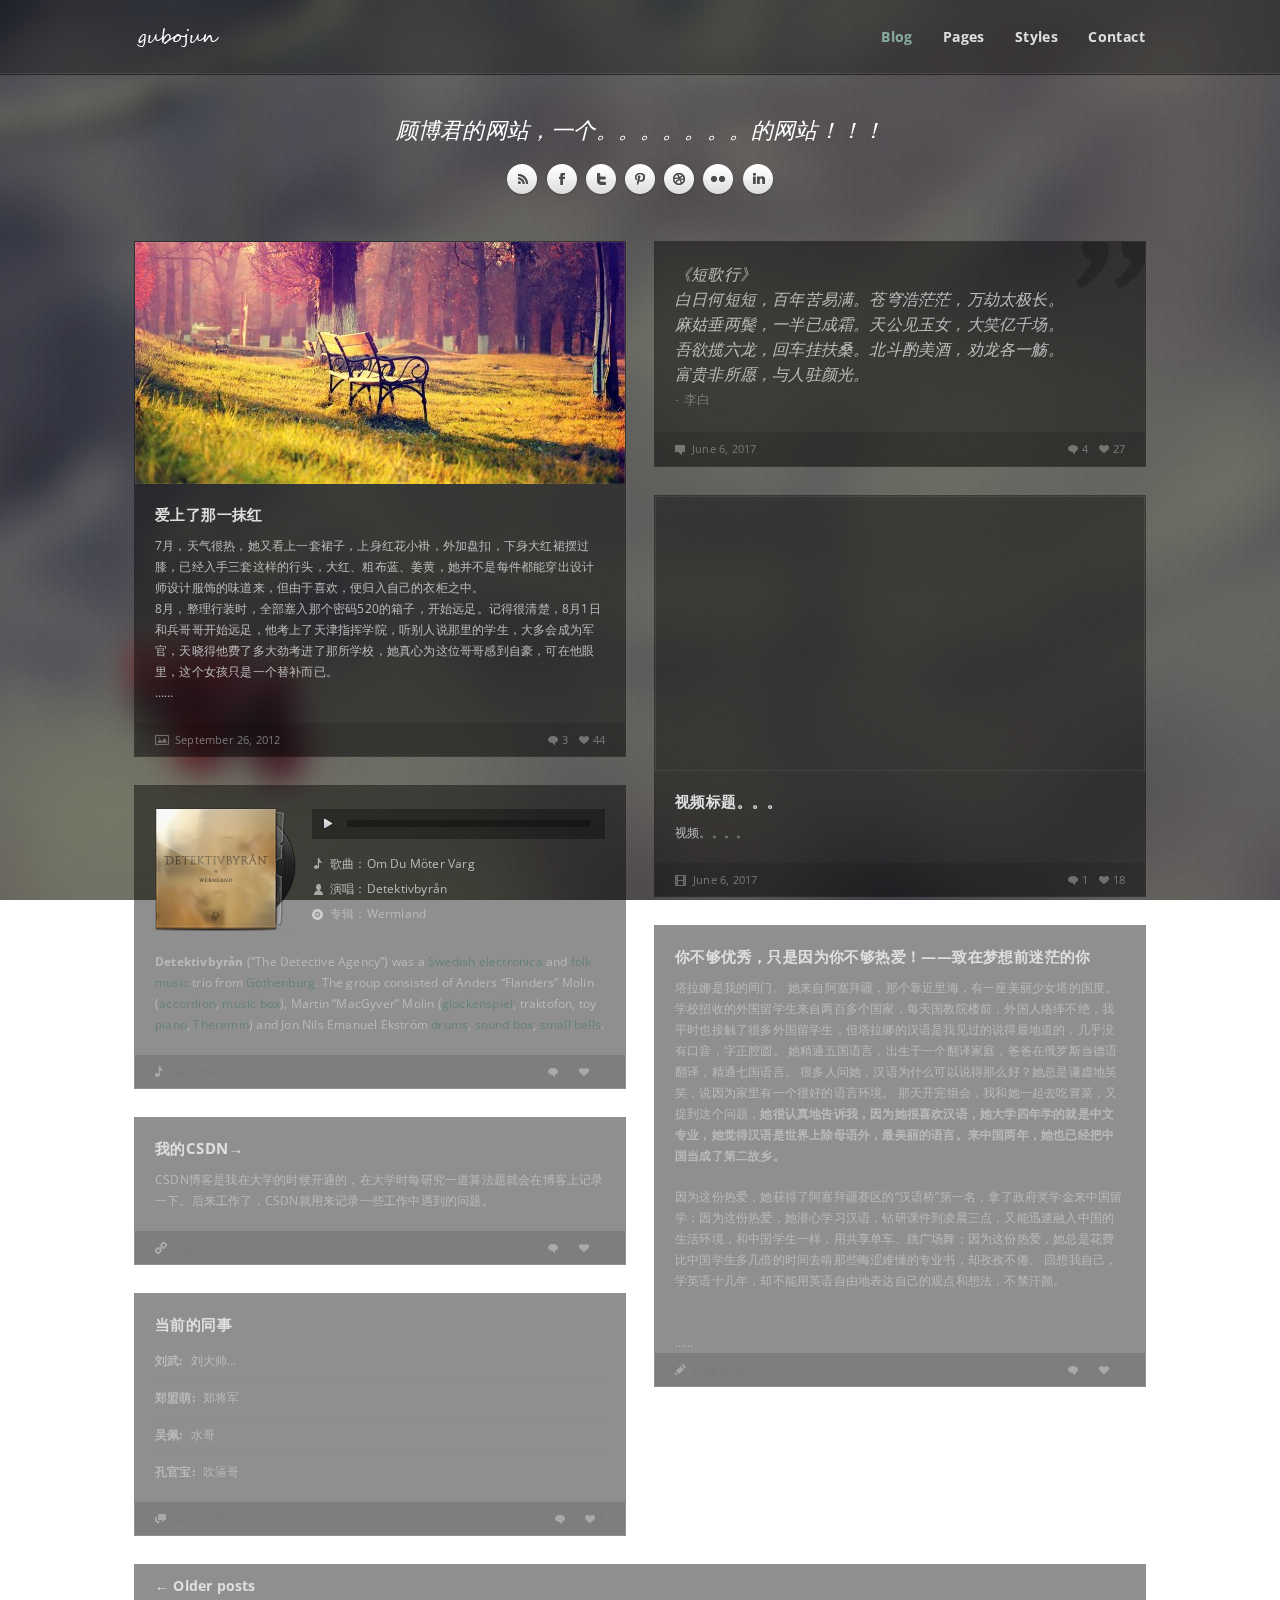
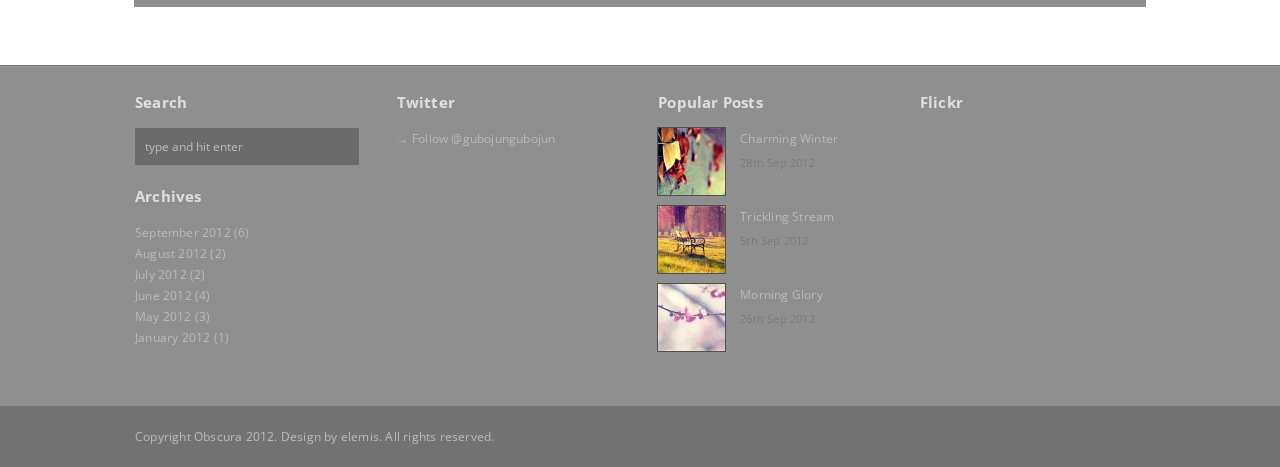
==== commit 8fa73bad: "fresh" ====
--- a/index.html
+++ b/index.html
@@ -26,9 +26,7 @@
     <script type="text/javascript" src="style/js/mediaelementplayer.min.js"></script>
     <script type="text/javascript" src="style/js/jquery.dcflickr.1.0.js"></script>
     <script type="text/javascript" src="style/js/twitter.min.js"></script>
-    <script type="text/javascript">
-	$.backstretch("style/images/bg/1.jpg");
-    </script>
+    <script type="text/javascript">$.backstretch("style/images/bg/1.jpg");</script>
 </head>
 <body>
 <div class="scanlines"></div>
@@ -99,8 +97,12 @@
                         <img src="style/images/art/post1.jpg" alt=""/>
                     </a>
                 </div>
-                <h2 class="title"><a href="post.html">一张美丽的图片</a></h2>
-                <p>内容有时间再加。。。。。</p>
+                <h2 class="title"><a href="article2.html">爱上了那一抹红</a></h2>
+                <p>7月，天气很热，她又看上一套裙子，上身红花小褂，外加盘扣，下身大红裙摆过膝，已经入手三套这样的行头，大红、粗布蓝、姜黄，她并不是每件都能穿出设计师设计服饰的味道来，但由于喜欢，便归入自己的衣柜之中。﻿
+                    <br/>
+                    8月，整理行装时，全部塞入那个密码520的箱子，开始远足。记得很清楚，8月1日和兵哥哥开始远足，他考上了天津指挥学院，听别人说那里的学生，大多会成为军官，天晓得他费了多大劲考进了那所学校，她真心为这位哥哥感到自豪，可在他眼里，这个女孩只是一个替补而已。﻿﻿
+                    <br/>
+                    &#8230;&#8230;
                 <div class="details">
                     <span class="icon-image"><a href="#">September 26, 2012</a></span>
                     <span class="likes"><a href="#" class="likeThis">44</a></span>
@@ -112,7 +114,12 @@
 
             <!-- Begin Quote Format -->
             <div class="post format-quote box">
-                <blockquote>一篇文章，内容有时间再加。。。。。<cite>顾博君</cite></blockquote>
+                <blockquote>
+                    《短歌行》<br/>
+                    白日何短短，百年苦易满。苍穹浩茫茫，万劫太极长。<br/>
+                    麻姑垂两鬓，一半已成霜。天公见玉女，大笑亿千场。<br/>
+                    吾欲揽六龙，回车挂扶桑。北斗酌美酒，劝龙各一觞。<br/>
+                    富贵非所愿，与人驻颜光。<cite>李白</cite></blockquote>
                 <div class="details">
                     <span class="icon-quote"><a href="#">June 6, 2017</a></span>
                     <span class="likes"><a href="#" class="likeThis">27</a></span>
@@ -211,7 +218,8 @@
                 <p>
                     因为这份热爱，她获得了阿塞拜疆赛区的“汉语桥”第一名，拿了政府奖学金来中国留学；因为这份热爱，她潜心学习汉语，钻研课件到凌晨三点，又能迅速融入中国的生活环境，和中国学生一样，用共享单车、跳广场舞；因为这份热爱，她总是花费比中国学生多几倍的时间去啃那些晦涩难懂的专业书，却孜孜不倦。
                     回想我自己，学英语十几年，却不能用英语自由地表达自己的观点和想法，不禁汗颜。</p>
-
+                <br/>
+                &#8230;&#8230;
                 <div class="details">
                     <span class="icon-standard"><a href="#">June 6, 2017</a></span>
                     <span class="likes"><a href="#" class="likeThis">11</a></span>
@@ -305,7 +313,8 @@
 
                 <div id="twitter-wrapper">
                     <div id="twitter"></div>
-                    <span class="username"><a href="http://twitter.com/gubojungubojun">→ Follow @gubojungubojun</a></span>
+                    <span class="username"><a
+                            href="http://twitter.com/gubojungubojun">→ Follow @gubojungubojun</a></span>
                 </div>
             </div>
         </div><!-- #second .widget-area -->
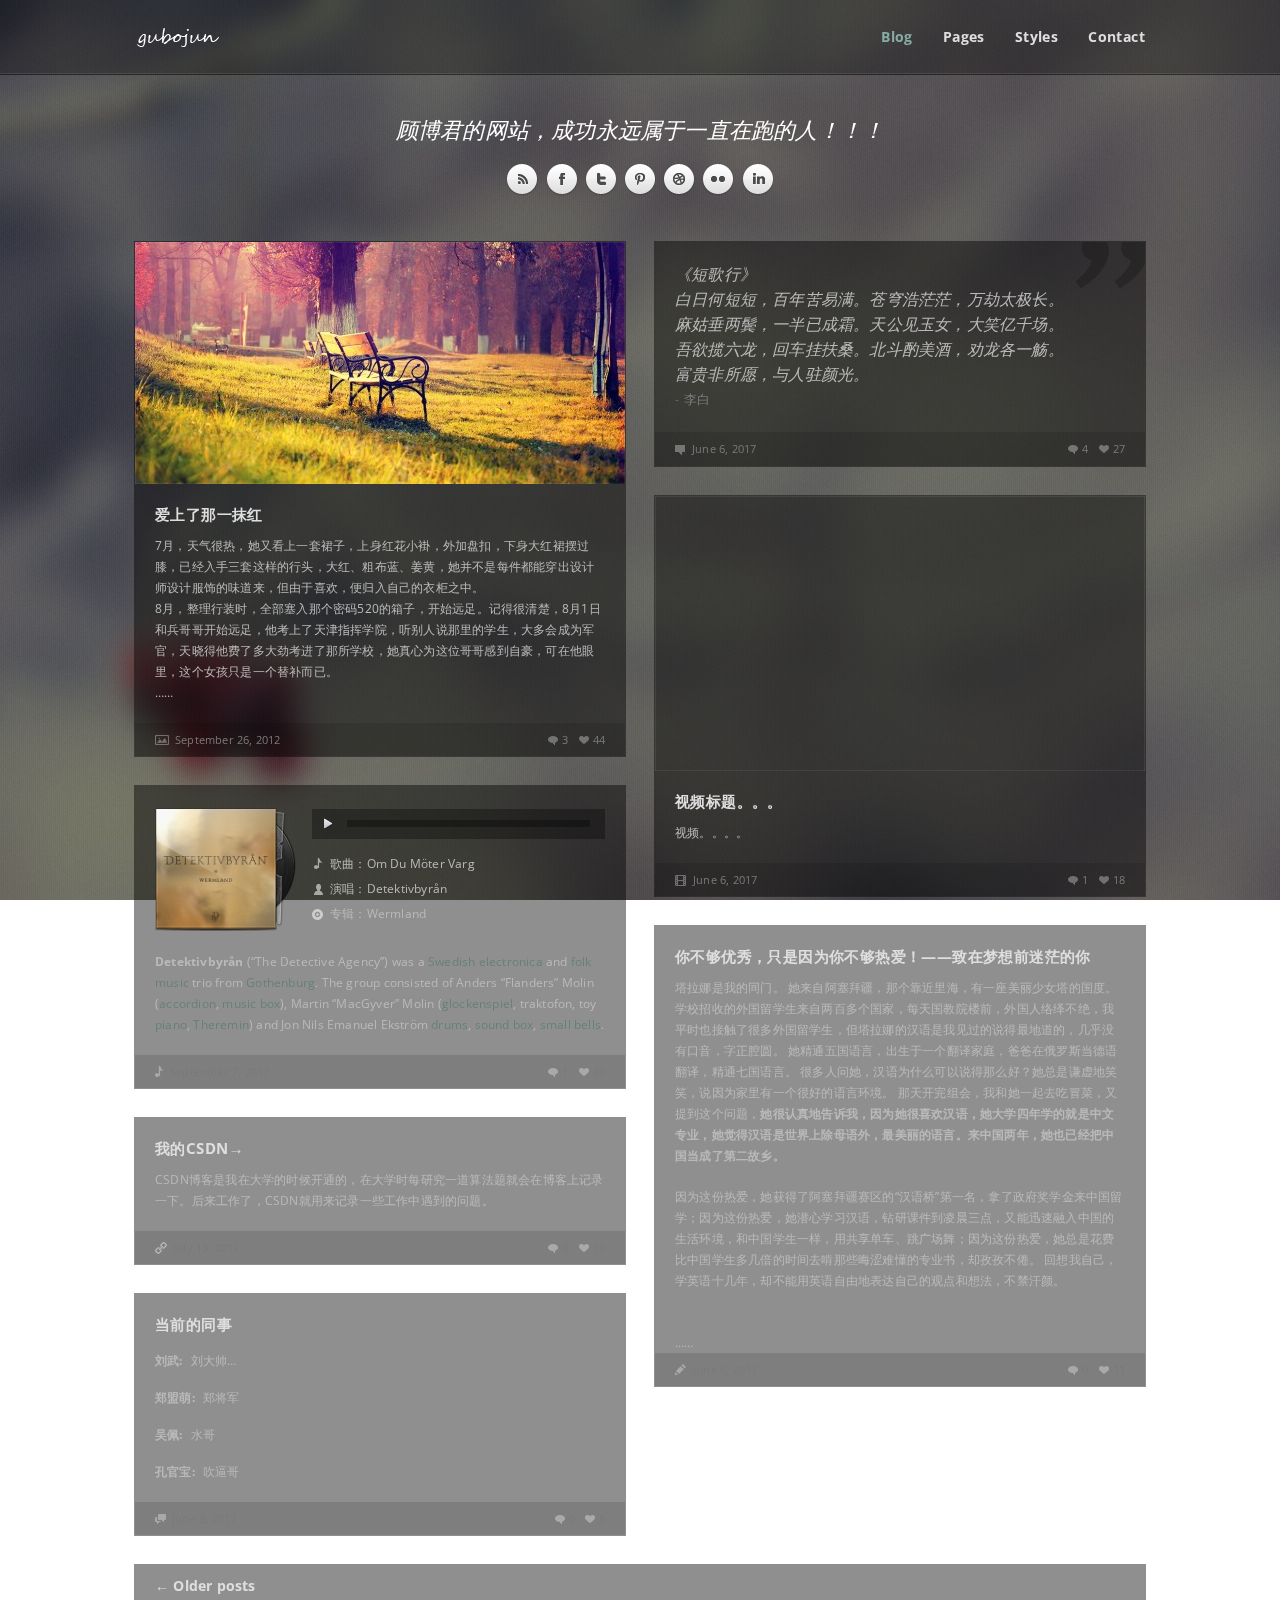
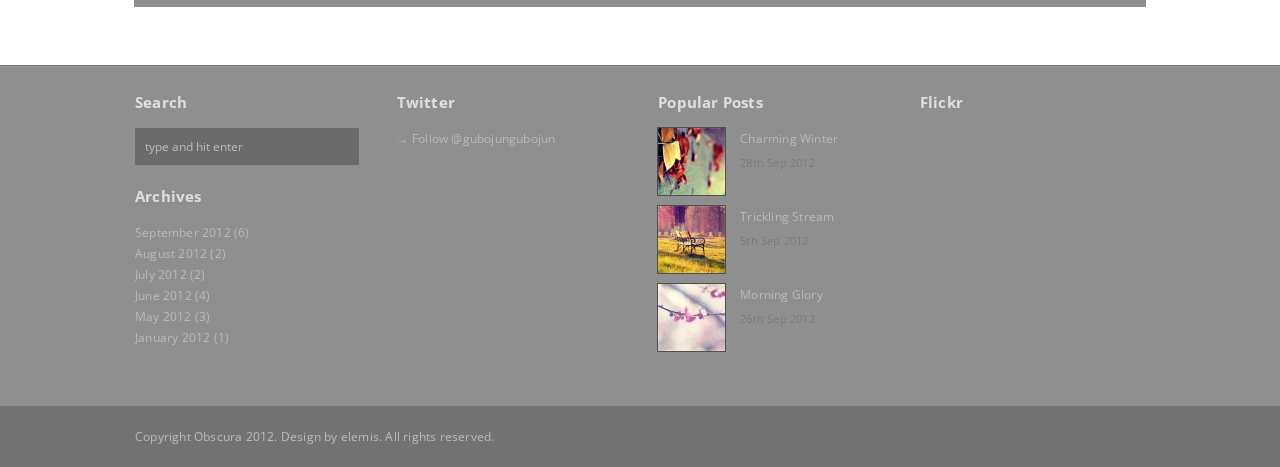
==== commit c7e83b75: "fresh" ====
--- a/index.html
+++ b/index.html
@@ -74,7 +74,7 @@
 
 <!-- Begin Wrapper -->
 <div class="wrapper"><!-- Begin Intro -->
-    <div class="intro">顾博君的网站，一个。。。。。。。的网站！！！
+    <div class="intro">顾博君的网站，成功永远属于一直在跑的人！！！
     </div>
     <ul class="social">
         <li><a class="rss" href="#"></a></li>
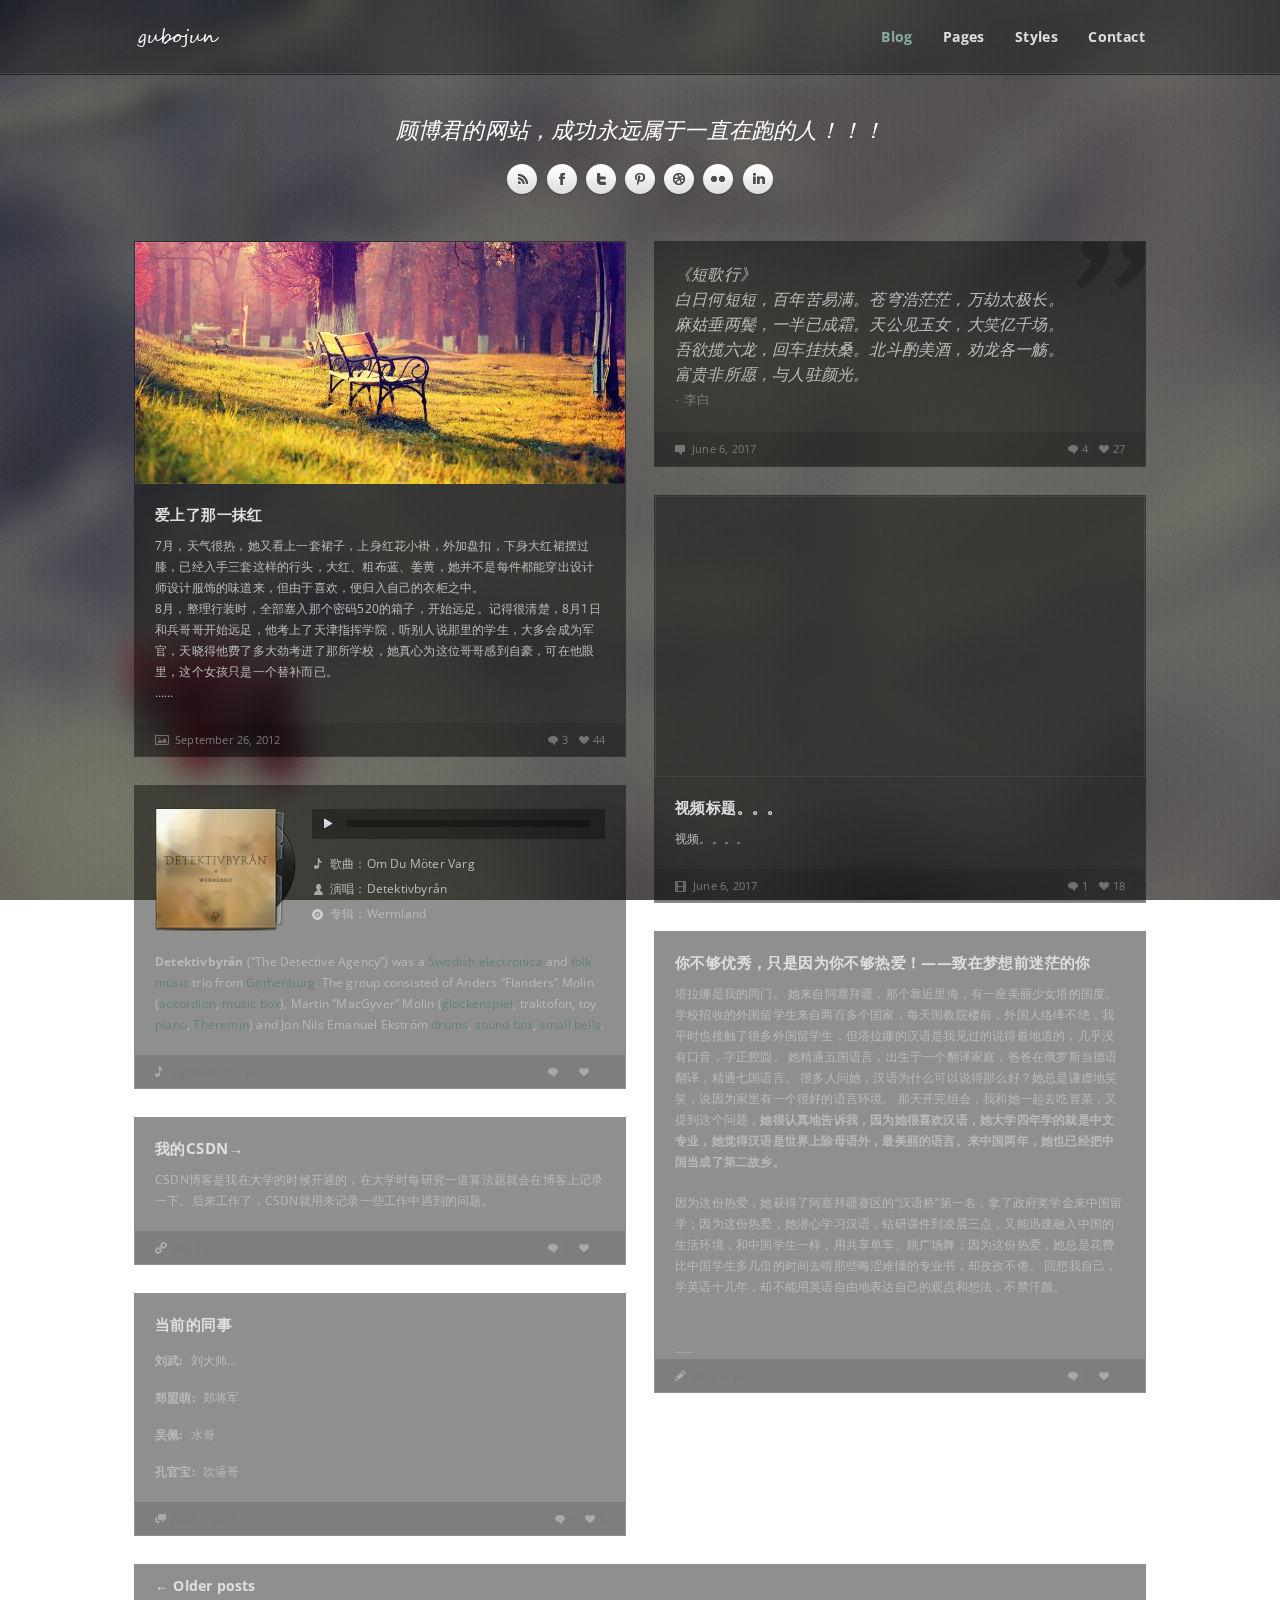
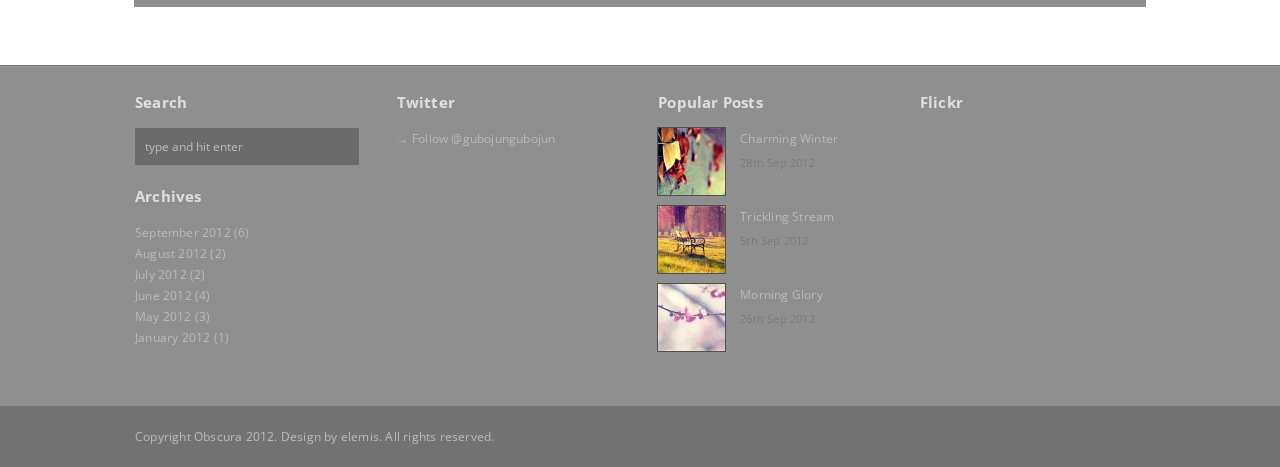
==== commit 938b994e: "fresh" ====
--- a/index.html
+++ b/index.html
@@ -26,9 +26,52 @@
     <script type="text/javascript" src="style/js/mediaelementplayer.min.js"></script>
     <script type="text/javascript" src="style/js/jquery.dcflickr.1.0.js"></script>
     <script type="text/javascript" src="style/js/twitter.min.js"></script>
+    <script src="style/js/angular.min-1.4.6.js"></script>
+    <script src="style/js/angular-route-1.3.13.js"></script>
+    <script>
+            angular.module('gubojunApp', ['ngRoute'])
+            .controller('gubojunCtrl', function($scope) {
+			}).controller('ctrlA', function($scope) {
+			    $('#a').addClass('active');
+				$('#b').removeClass('active');
+				$('#c').removeClass('active');
+				$('#d').removeClass('active');
+			}).controller('ctrlB', function($scope) {
+				$('#a').removeClass('active');
+				$('#b').addClass('active');
+				$('#c').removeClass('active');
+				$('#d').removeClass('active');
+			}).controller('ctrlC', function($scope) {
+				$('#a').removeClass('active');
+				$('#b').removeClass('active');
+				$('#c').addClass('active');
+				$('#d').removeClass('active');
+			}).controller('ctrlD', function($scope) {
+				$('#a').removeClass('active');
+				$('#b').removeClass('active');
+				$('#c').removeClass('active');
+				$('#d').addClass('active');
+			}).config(function($routeProvider) {
+				$routeProvider.when('/index', {
+					templateUrl : 'index_center.html',
+					controller : 'ctrlA'
+				}).when('/page-with-sidebar', {
+					templateUrl : 'page-with-sidebar.html',
+					controller : 'ctrlB'
+				}).when('/typography', {
+					templateUrl : 'typography.html',
+					controller : 'ctrlC'
+				}).when('/contact', {
+					templateUrl : 'contact.html',
+					controller : 'ctrlD'
+				}).otherwise({
+					redirectTo : '/index'
+				});
+			});
+    </script>
     <script type="text/javascript">$.backstretch("style/images/bg/1.jpg");</script>
 </head>
-<body>
+<body ng-app='gubojunApp' ng-controller="gubojunCtrl">
 <div class="scanlines"></div>
 
 <!-- Begin Header -->
@@ -45,24 +88,24 @@
         <div id="menu-wrapper">
             <div id="menu" class="menu">
                 <ul id="tiny">
-                    <li class="active"><a href="index.html">Blog</a>
+                    <li id="a" class="active"><a href="#/index">Blog</a>
                         <ul>
                             <li><a href="post.html">Blog Post</a></li>
                         </ul>
                     </li>
-                    <li><a href="page-with-sidebar.html">Pages</a>
+                    <li id="b"><a href="#/page-with-sidebar">Pages</a>
                         <ul>
-                            <li><a href="page-with-sidebar.html">Page With Sidebar</a></li>
+                            <li><a href="#/page-with-sidebar">Page With Sidebar</a></li>
                             <li><a href="full-width.html">Full Width</a></li>
                         </ul>
                     </li>
-                    <li><a href="typography.html">Styles</a>
+                    <li id="c"><a href="#/typography">Styles</a>
                         <ul>
-                            <li><a href="typography.html">Typography</a></li>
+                            <li><a href="#/typography">Typography</a></li>
                             <li><a href="columns.html">Columns</a></li>
                         </ul>
                     </li>
-                    <li><a href="contact.html">Contact</a></li>
+                    <li id="d"><a href="#/contact">Contact</a></li>
                 </ul>
             </div>
         </div>
@@ -70,219 +113,20 @@
         <!-- End Menu -->
     </div>
 </div>
+<!-- Begin Intro -->
+<div class="intro">顾博君的网站，成功永远属于一直在跑的人！！！
+</div>
+<ul class="social">
+    <li><a class="rss" href="#"></a></li>
+    <li><a class="facebook" href="#"></a></li>
+    <li><a class="twitter" href="#"></a></li>
+    <li><a class="pinterest" href="#"></a></li>
+    <li><a class="dribbble" href="#"></a></li>
+    <li><a class="flickr" href="#"></a></li>
+    <li><a class="linkedin" href="#"></a></li>
+</ul><!-- End Intro -->
 <!-- End Header -->
-
-<!-- Begin Wrapper -->
-<div class="wrapper"><!-- Begin Intro -->
-    <div class="intro">顾博君的网站，成功永远属于一直在跑的人！！！
-    </div>
-    <ul class="social">
-        <li><a class="rss" href="#"></a></li>
-        <li><a class="facebook" href="#"></a></li>
-        <li><a class="twitter" href="#"></a></li>
-        <li><a class="pinterest" href="#"></a></li>
-        <li><a class="dribbble" href="#"></a></li>
-        <li><a class="flickr" href="#"></a></li>
-        <li><a class="linkedin" href="#"></a></li>
-    </ul><!-- End Intro -->
-
-    <!-- Begin Blog Grid -->
-    <div class="blog-wrap">
-        <!-- Begin Blog -->
-        <div class="blog-grid">
-            <!-- Begin Image Format -->
-            <div class="post format-image box">
-                <div class="frame">
-                    <a href="post.html">
-                        <img src="style/images/art/post1.jpg" alt=""/>
-                    </a>
-                </div>
-                <h2 class="title"><a href="article2.html">爱上了那一抹红</a></h2>
-                <p>7月，天气很热，她又看上一套裙子，上身红花小褂，外加盘扣，下身大红裙摆过膝，已经入手三套这样的行头，大红、粗布蓝、姜黄，她并不是每件都能穿出设计师设计服饰的味道来，但由于喜欢，便归入自己的衣柜之中。﻿
-                    <br/>
-                    8月，整理行装时，全部塞入那个密码520的箱子，开始远足。记得很清楚，8月1日和兵哥哥开始远足，他考上了天津指挥学院，听别人说那里的学生，大多会成为军官，天晓得他费了多大劲考进了那所学校，她真心为这位哥哥感到自豪，可在他眼里，这个女孩只是一个替补而已。﻿﻿
-                    <br/>
-                    &#8230;&#8230;
-                <div class="details">
-                    <span class="icon-image"><a href="#">September 26, 2012</a></span>
-                    <span class="likes"><a href="#" class="likeThis">44</a></span>
-                    <span class="comments"><a href="#">3</a></span>
-                </div>
-            </div>
-            <!-- End Image Format -->
-
-
-            <!-- Begin Quote Format -->
-            <div class="post format-quote box">
-                <blockquote>
-                    《短歌行》<br/>
-                    白日何短短，百年苦易满。苍穹浩茫茫，万劫太极长。<br/>
-                    麻姑垂两鬓，一半已成霜。天公见玉女，大笑亿千场。<br/>
-                    吾欲揽六龙，回车挂扶桑。北斗酌美酒，劝龙各一觞。<br/>
-                    富贵非所愿，与人驻颜光。<cite>李白</cite></blockquote>
-                <div class="details">
-                    <span class="icon-quote"><a href="#">June 6, 2017</a></span>
-                    <span class="likes"><a href="#" class="likeThis">27</a></span>
-                    <span class="comments"><a href="#">4</a></span>
-                </div>
-
-            </div>
-            <!-- End Quote Format -->
-
-
-            <!-- Begin Video Format -->
-            <div class="post format-video box">
-                <div class="video frame">
-                    <iframe src="http://player.vimeo.com/video/40558553?title=0&byline=0&portrait=0" width="500"
-                            height="281" frameborder="0" webkitAllowFullScreen mozallowfullscreen
-                            allowFullScreen></iframe>
-                </div>
-                <h2 class="title"><a href="post.html">视频标题。。。</a></h2>
-                <p>视频。。。。</p>
-
-                <div class="details">
-                    <span class="icon-video"><a href="#">June 6, 2017</a></span>
-                    <span class="likes"><a href="#" class="likeThis">18</a></span>
-                    <span class="comments"><a href="#">1</a></span>
-                </div>
-
-            </div>
-            <!-- End Video Format -->
-
-
-            <!-- Begin Audio Format -->
-            <div class="post format-audio box">
-                <div class="audio-wrapper">
-                    <div class="vinyl">
-                        <dl>
-                            <dt class="art">
-                                <img class="highlight" src="style/images/vinyl.png"/>
-                                <img src="style/images/art/artwork.png" alt=""/>
-                            </dt>
-                            <dd class="song">
-                                <div class="icon-song"></div>
-                                歌曲：Om Du Möter Varg
-                            </dd>
-                            <dd class="artist">
-                                <div class="icon-artist"></div>
-                                演唱：Detektivbyrån
-                            </dd>
-                            <dd class="album">
-                                <div class="icon-album"></div>
-                                专辑：Wermland
-                            </dd>
-                        </dl>
-                    </div>
-                    <div class="clear"></div>
-                    <div class="audio">
-                        <audio controls="" preload="none" src="http://elemisdesign.com/files/omdumotervarg.mp3"></audio>
-                    </div>
-                </div>
-                <p><strong>Detektivbyrån</strong> (&#8220;The Detective Agency&#8221;) was a <a title="Sweden"
-                                                                                                href="http://en.wikipedia.org/wiki/Sweden">Swedish</a>
-                    <a title="Electronica" href="http://en.wikipedia.org/wiki/Electronica">electronica</a> and <a
-                            title="Folk music" href="http://en.wikipedia.org/wiki/Folk_music">folk music</a> trio from
-                    <a title="Gothenburg" href="http://en.wikipedia.org/wiki/Gothenburg">Gothenburg</a>. The group
-                    consisted of Anders &#8220;Flanders&#8221; Molin (<a title="Accordion"
-                                                                         href="http://en.wikipedia.org/wiki/Accordion">accordion</a>,
-                    <a title="Music box" href="http://en.wikipedia.org/wiki/Music_box">music box</a>), Martin &#8220;MacGyver&#8221;
-                    Molin (<a title="Glockenspiel" href="http://en.wikipedia.org/wiki/Glockenspiel">glockenspiel</a>,
-                    traktofon, toy <a title="Piano" href="http://en.wikipedia.org/wiki/Piano">piano</a>, <a
-                            title="Theremin" href="http://en.wikipedia.org/wiki/Theremin">Theremin</a>) and Jon Nils
-                    Emanuel Ekström <a title="Drum kit" href="http://en.wikipedia.org/wiki/Drum_kit">drums</a>, <a
-                            title="Sound box" href="http://en.wikipedia.org/wiki/Sound_box">sound box</a>, <a
-                            title="Bell (instrument)" href="http://en.wikipedia.org/wiki/Bell_%28instrument%29">small
-                        bells</a>.</p>
-
-                <div class="details">
-                    <span class="icon-audio"><a href="#">September 7, 2017</a></span>
-                    <span class="likes"><a href="#" class="likeThis">20</a></span>
-                    <span class="comments"><a href="#">1</a></span>
-                </div>
-
-            </div>
-            <!-- End Audio Format -->
-
-
-            <!-- Begin Standard Format -->
-            <div class="post format-standard box">
-
-                <h2 class="title"><a href="article1.html">你不够优秀，只是因为你不够热爱！——致在梦想前迷茫的你</a></h2>
-                <p>塔拉娜是我的同门。
-                    她来自阿塞拜疆，那个靠近里海，有一座美丽少女塔的国度。
-                    学校招收的外国留学生来自两百多个国家，每天国教院楼前，外国人络绎不绝，我平时也接触了很多外国留学生，但塔拉娜的汉语是我见过的说得最地道的，几乎没有口音，字正腔圆。
-                    她精通五国语言，出生于一个翻译家庭，爸爸在俄罗斯当德语翻译，精通七国语言。
-                    很多人问她，汉语为什么可以说得那么好？她总是谦虚地笑笑，说因为家里有一个很好的语言环境。
-                    那天开完组会，我和她一起去吃冒菜，又提到这个问题，<strong>她很认真地告诉我，因为她很喜欢汉语，她大学四年学的就是中文专业，她觉得汉语是世界上除母语外，最美丽的语言。来中国两年，她也已经把中国当成了第二故乡。</strong>
-                </p>
-                <p>
-                    因为这份热爱，她获得了阿塞拜疆赛区的“汉语桥”第一名，拿了政府奖学金来中国留学；因为这份热爱，她潜心学习汉语，钻研课件到凌晨三点，又能迅速融入中国的生活环境，和中国学生一样，用共享单车、跳广场舞；因为这份热爱，她总是花费比中国学生多几倍的时间去啃那些晦涩难懂的专业书，却孜孜不倦。
-                    回想我自己，学英语十几年，却不能用英语自由地表达自己的观点和想法，不禁汗颜。</p>
-                <br/>
-                &#8230;&#8230;
-                <div class="details">
-                    <span class="icon-standard"><a href="#">June 6, 2017</a></span>
-                    <span class="likes"><a href="#" class="likeThis">11</a></span>
-                    <span class="comments"><a href="#">0</a></span>
-                </div>
-
-            </div>
-            <!-- End Standard Format -->
-
-
-            <!-- Begin Link Format -->
-            <div class="post format-link box">
-
-                <h2 class="title"><a href="http://blog.csdn.net/gubojun123" target="_blank">我的CSDN<span
-                        class="arrow">&rarr;</span></a></h2>
-                <p>CSDN博客是我在大学的时候开通的，在大学时每研究一道算法题就会在博客上记录一下。后来工作了，CSDN就用来记录一些工作中遇到的问题。</p>
-
-                <div class="details">
-                    <span class="icon-link"><a href="#">July 13, 2012</a></span>
-                    <span class="likes"><a href="#" class="likeThis">10</a></span>
-                    <span class="comments"><a href="#">0</a></span>
-                </div>
-
-            </div>
-            <!-- End Link Format -->
-
-
-            <!-- Begin Chat Format -->
-            <div class="post format-chat box">
-                <h2 class="title"><a href="post.html">当前的同事</a></h2>
-                <ul>
-                    <li><strong>刘武:</strong> 刘大帅&#8230;</li>
-                    <li><strong>郑盟萌:</strong> 郑将军</li>
-                    <li><strong>吴佩:</strong> 水哥</li>
-                    <li><strong>孔官宝:</strong> 吹逼哥</li>
-                </ul>
-
-                <div class="details">
-                    <span class="icon-chat"><a href="#">June 3, 2017</a></span>
-                    <span class="likes"><a href="#" class="likeThis">5</a></span>
-                    <span class="comments"><a href="#">0</a></span>
-                </div>
-
-            </div>
-            <!-- End Chat Format -->
-
-        </div>
-        <!-- End Blog -->
-    </div>
-    <!-- End Blog Grid -->
-
-    <!-- Begin Page-navi -->
-    <div id="navigation">
-        <div class="nav-previous"><a href="#"><span class="meta-nav-prev">&larr; Older posts</span></a></div>
-        <!--
-              <div class="nav-next"><a href="#" ><span class="meta-nav-next">Newer posts &rarr;</span></a></div>
-               -->
-    </div>
-    <!-- End Page-navi -->
-
-</div>
-<!-- End Wrapper -->
-
+<div ng-view></div>
 <!-- Begin Footer -->
 <div class="footer-wrapper">
     <div id="footer" class="four">
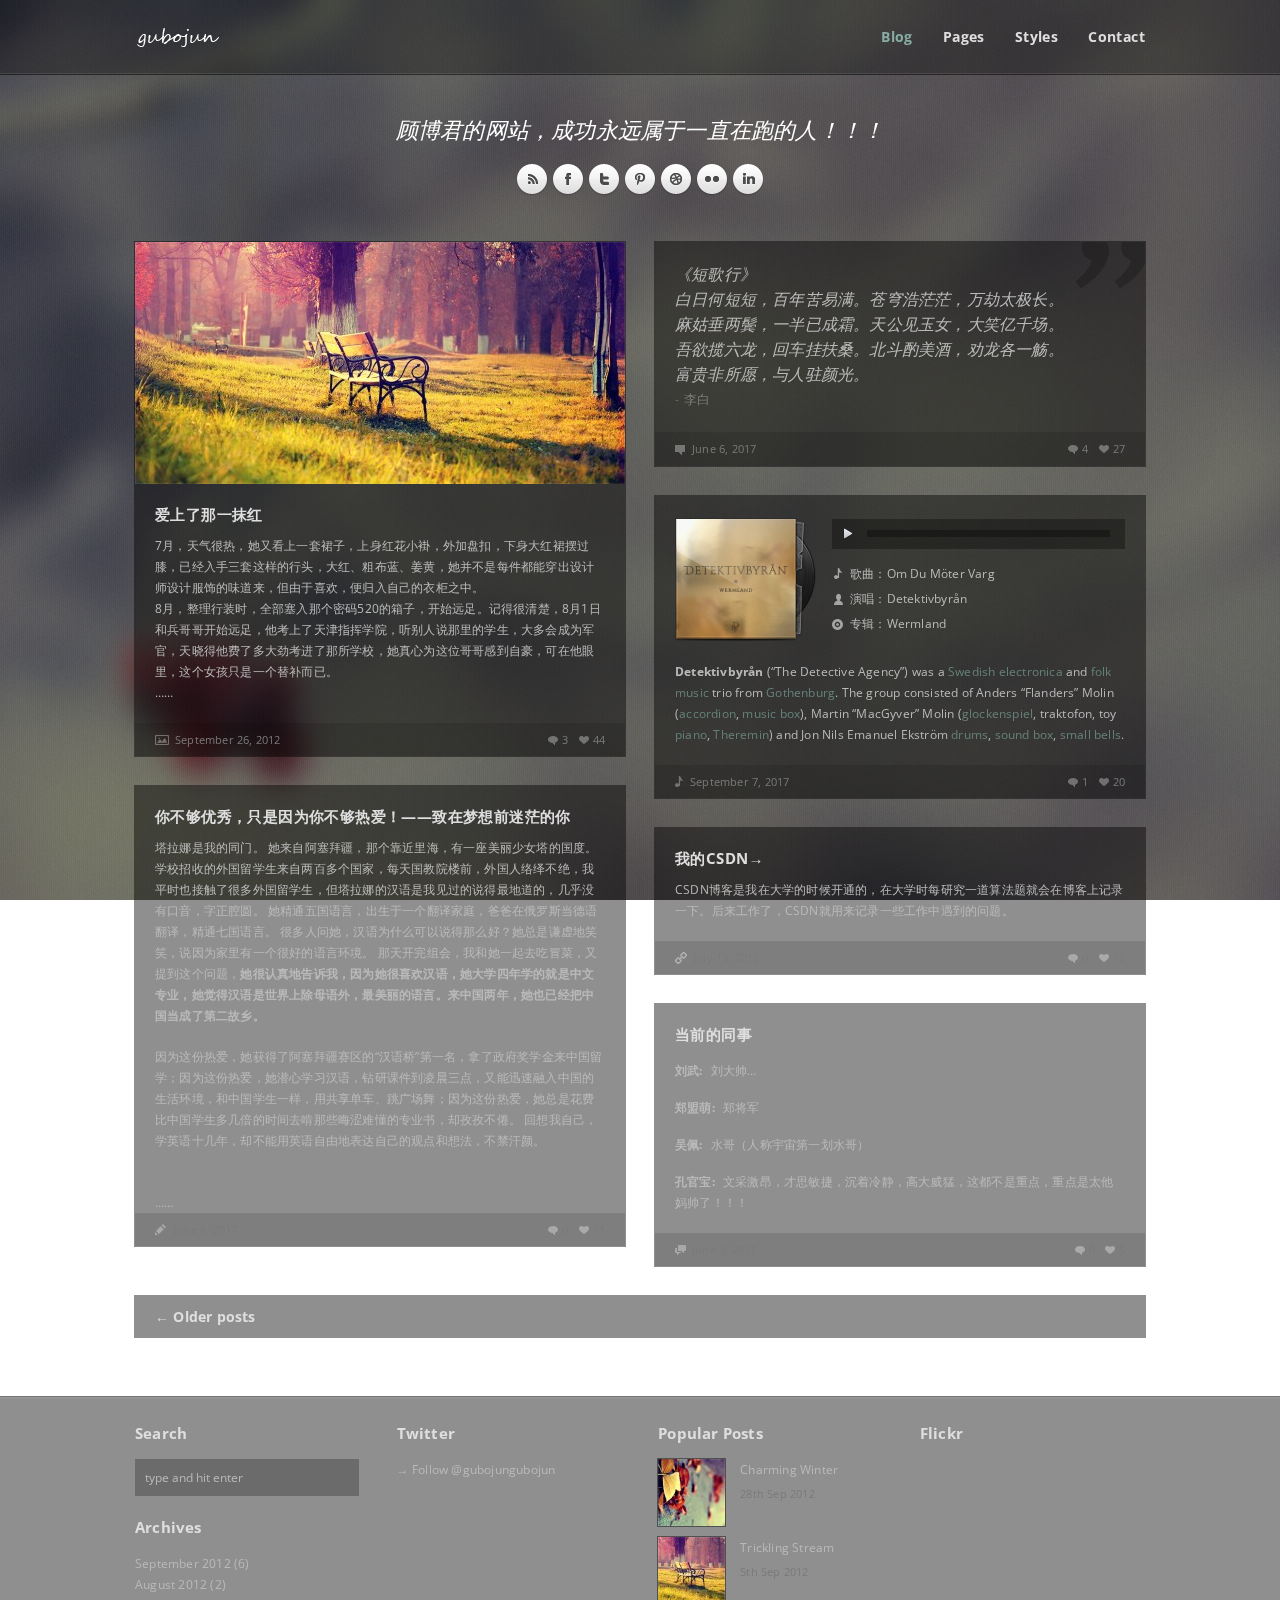
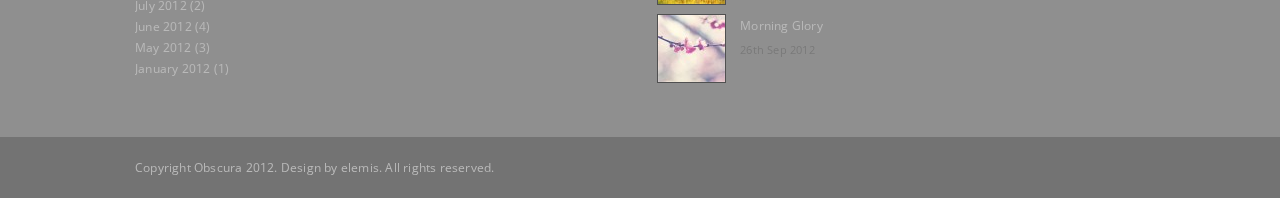
==== commit c4d69fcf: "fresh" ====
--- a/index.html
+++ b/index.html
@@ -26,49 +26,8 @@
     <script type="text/javascript" src="style/js/mediaelementplayer.min.js"></script>
     <script type="text/javascript" src="style/js/jquery.dcflickr.1.0.js"></script>
     <script type="text/javascript" src="style/js/twitter.min.js"></script>
-    <script src="style/js/angular.min-1.4.6.js"></script>
-    <script src="style/js/angular-route-1.3.13.js"></script>
-    <script>
-            angular.module('gubojunApp', ['ngRoute'])
-            .controller('gubojunCtrl', function($scope) {
-			}).controller('ctrlA', function($scope) {
-			    $('#a').addClass('active');
-				$('#b').removeClass('active');
-				$('#c').removeClass('active');
-				$('#d').removeClass('active');
-			}).controller('ctrlB', function($scope) {
-				$('#a').removeClass('active');
-				$('#b').addClass('active');
-				$('#c').removeClass('active');
-				$('#d').removeClass('active');
-			}).controller('ctrlC', function($scope) {
-				$('#a').removeClass('active');
-				$('#b').removeClass('active');
-				$('#c').addClass('active');
-				$('#d').removeClass('active');
-			}).controller('ctrlD', function($scope) {
-				$('#a').removeClass('active');
-				$('#b').removeClass('active');
-				$('#c').removeClass('active');
-				$('#d').addClass('active');
-			}).config(function($routeProvider) {
-				$routeProvider.when('/index', {
-					templateUrl : 'index_center.html',
-					controller : 'ctrlA'
-				}).when('/page-with-sidebar', {
-					templateUrl : 'page-with-sidebar.html',
-					controller : 'ctrlB'
-				}).when('/typography', {
-					templateUrl : 'typography.html',
-					controller : 'ctrlC'
-				}).when('/contact', {
-					templateUrl : 'contact.html',
-					controller : 'ctrlD'
-				}).otherwise({
-					redirectTo : '/index'
-				});
-			});
-    </script>
+    <script type="text/javascript" src="style/js/angular.min-1.4.6.js"></script>
+    <script type="text/javascript" src="style/js/angular-route-1.3.13.js"></script>
     <script type="text/javascript">$.backstretch("style/images/bg/1.jpg");</script>
 </head>
 <body ng-app='gubojunApp' ng-controller="gubojunCtrl">
@@ -114,16 +73,15 @@
     </div>
 </div>
 <!-- Begin Intro -->
-<div class="intro">顾博君的网站，成功永远属于一直在跑的人！！！
-</div>
-<ul class="social">
-    <li><a class="rss" href="#"></a></li>
-    <li><a class="facebook" href="#"></a></li>
-    <li><a class="twitter" href="#"></a></li>
-    <li><a class="pinterest" href="#"></a></li>
-    <li><a class="dribbble" href="#"></a></li>
-    <li><a class="flickr" href="#"></a></li>
-    <li><a class="linkedin" href="#"></a></li>
+<div class="intro">顾博君的网站，成功永远属于一直在跑的人！！！</div>
+<ul class="social" data-ng-init="names=['rss','facebook','twitter','pinterest','dribbble','flickr','linkedin']">
+    <li data-ng-repeat="x in names"><a class="{{x}}" href="#/index"></a></li>
+    <!--<li><a class="facebook" href="#"></a></li>-->
+    <!--<li><a class="twitter" href="#"></a></li>-->
+    <!--<li><a class="pinterest" href="#"></a></li>-->
+    <!--<li><a class="dribbble" href="#"></a></li>-->
+    <!--<li><a class="flickr" href="#"></a></li>-->
+    <!--<li><a class="linkedin" href="#"></a></li>-->
 </ul><!-- End Intro -->
 <!-- End Header -->
 <div ng-view></div>
